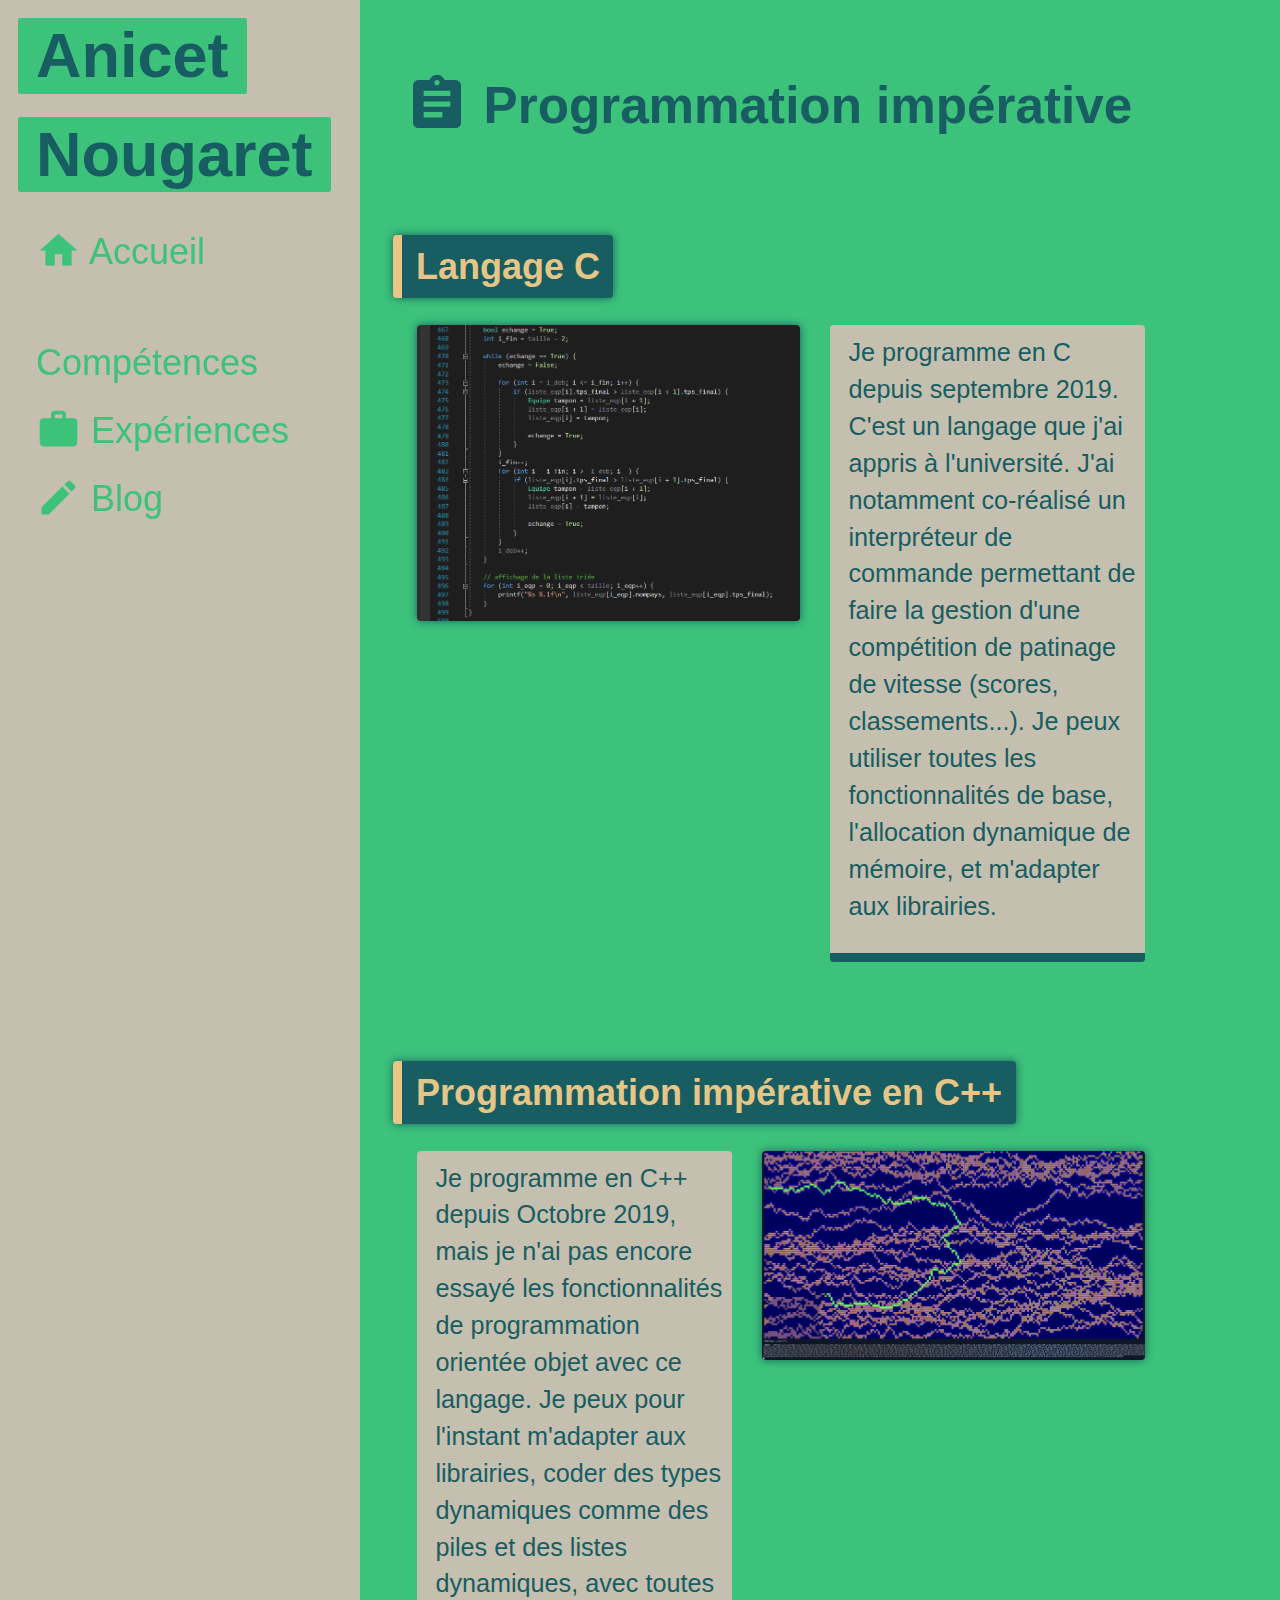
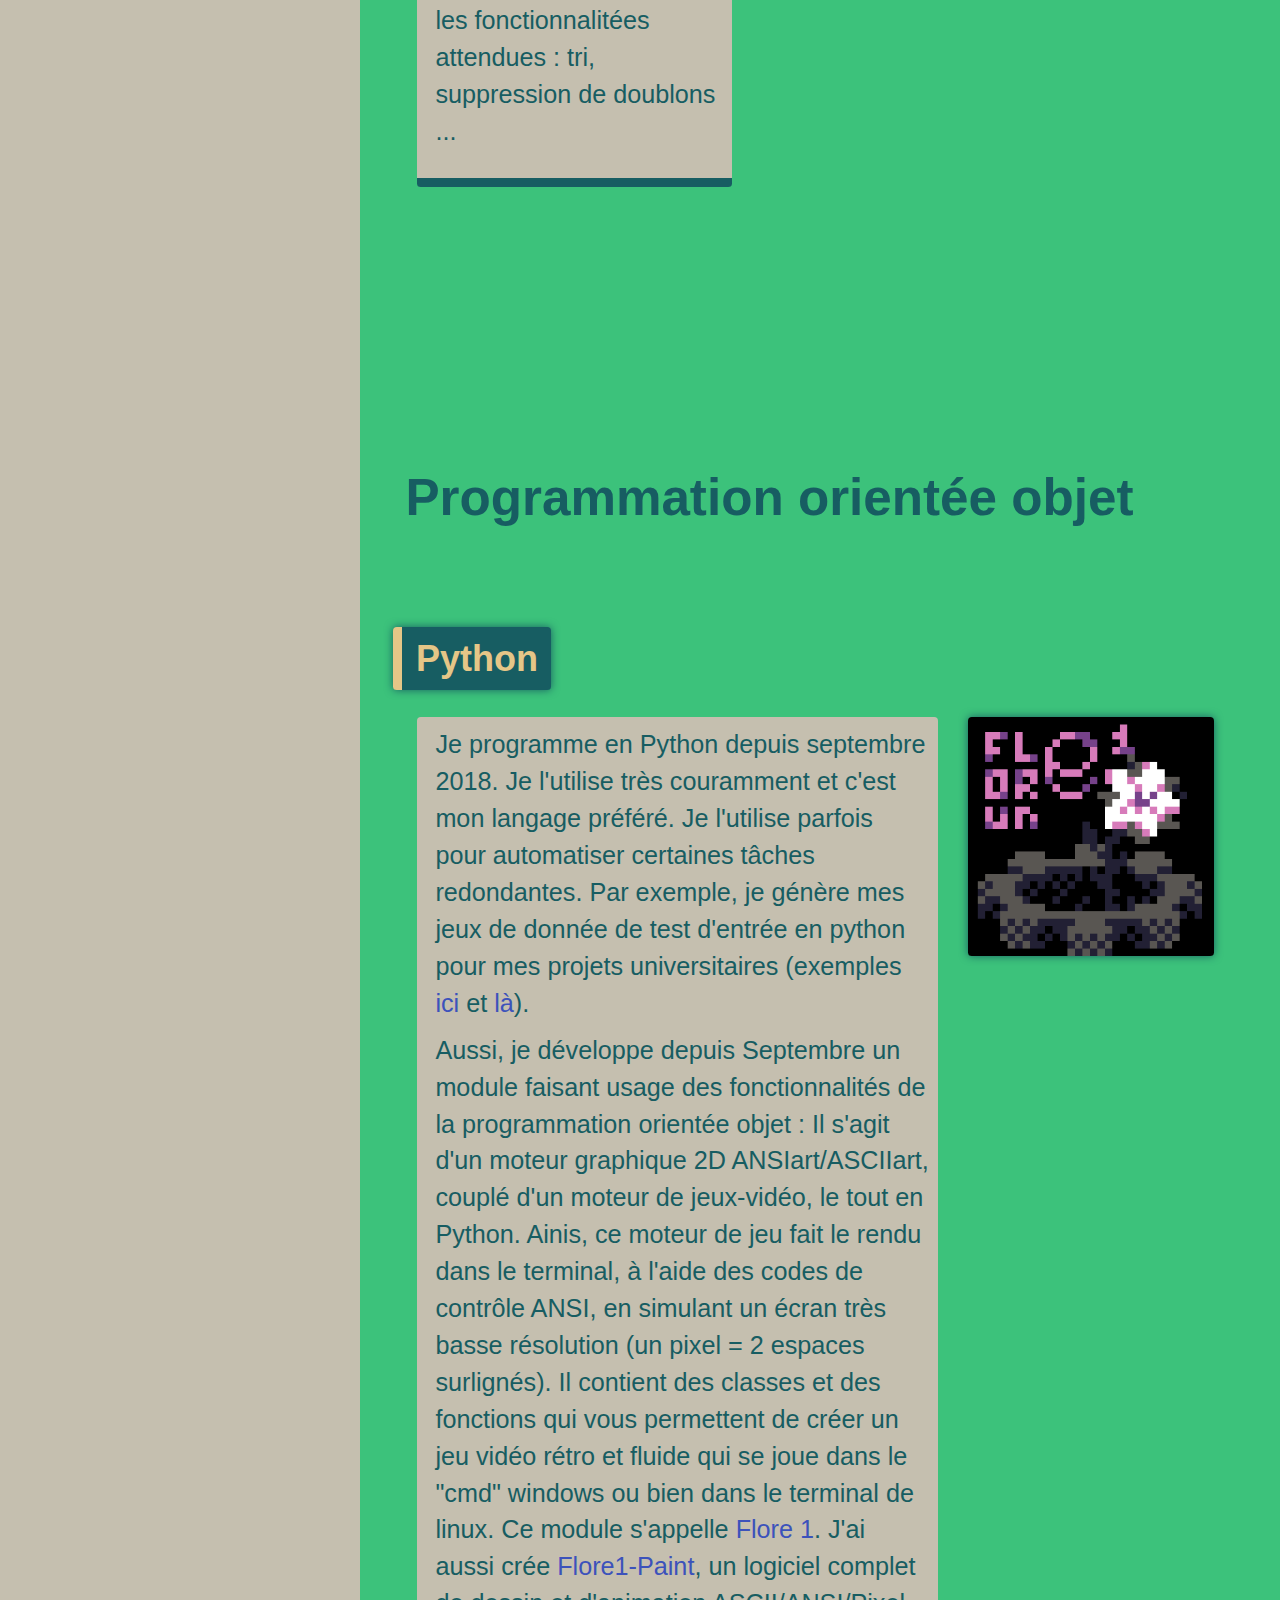
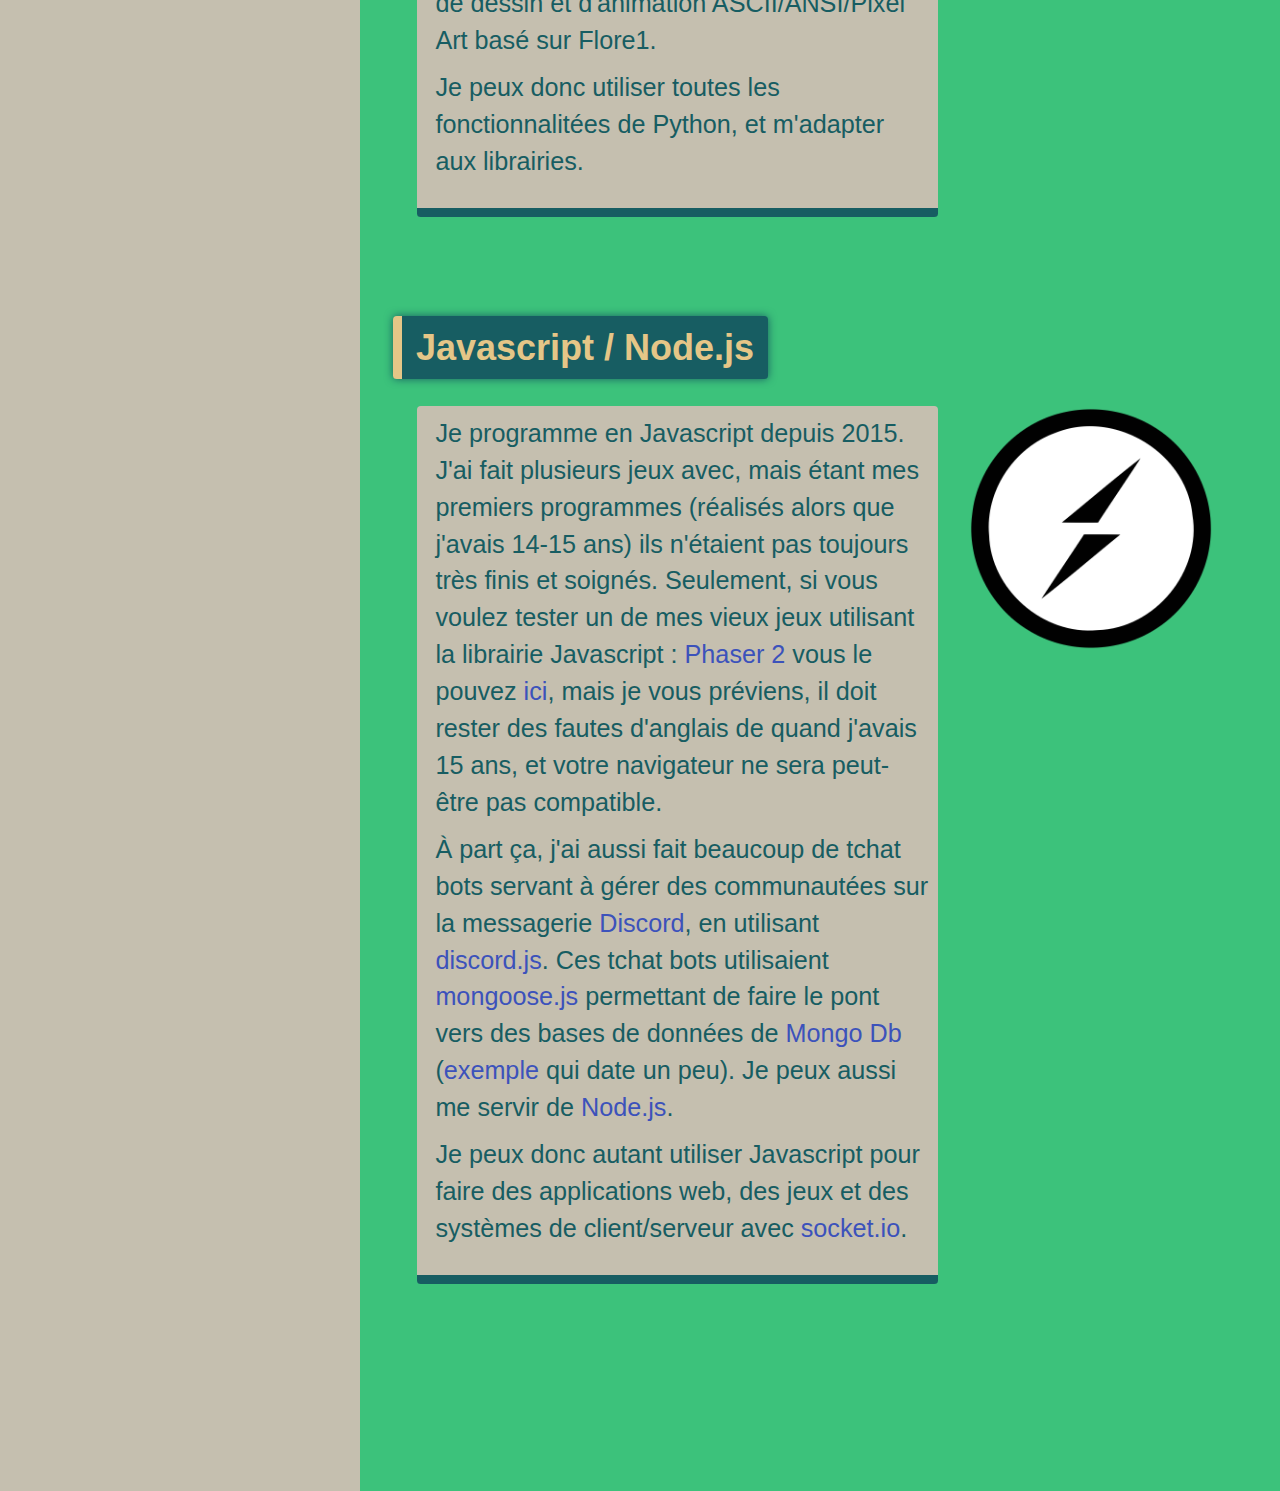
==== compétences.html @ 0786128c "better forms" ====
<!doctype html>
<html lang="fr">

  <head>

      <title>e-portfolio</title>
      <meta charset="utf-8">

      <!-- Bootstrap -->
      <meta http-equiv="X-UA-Compatible" content="IE=edge">
      <meta name="viewport" content="width=device-width, initial-scale=1">
      <link href="bootstrap/css/bootstrap.min.css" rel="stylesheet">

      <!-- Polices d'écriture et icônes -->
      <link href="https://fonts.googleapis.com/icon?family=Material+Icons" rel="stylesheet">
      <link href="https://fonts.googleapis.com/css?family=Inconsolata|Questrial|Roboto+Mono|Staatliches&display=swap" rel="stylesheet">
      <link href="https://fonts.googleapis.com/css?family=Source+Code+Pro&display=swap" rel="stylesheet">

      <!-- CSS commun global -->
      <link rel="stylesheet" href="css/global-rules-vars.css"/>
      <!-- CSS pour l'orientation paysage (ratio largeur/hauteur > 1) -->
      <link rel="stylesheet" href="css/css-orientation-paysage/main-paysage.css" media="only screen and (min-aspect-ratio: 5/4)"/>
      <!-- CSS pour l'orientation portrait (ratio largeur/hauteur < 1) -->
      <link rel="stylesheet" href="css/css-orientation-portrait/main-portrait.css" media="only screen and (max-aspect-ratio: 5/4)"/>

  </head>

  <body>
    <script src="bootstrap/js/jquery.js"></script>
    <script src="bootstrap/js/bootstrap.min.js"></script>
    <rightpane>
      <div class="container-fluid articles">
        <!-- Catégorie Articles -->
        <div class="article-category" id="impérative">
          <div class="row">
            <h1 class="article-category-title">
              <i class="material-icons">assignment</i>
              Programmation impérative
            </h1>
          </div>
          <!-- Article -->
          <h1 class="article-title">
            Langage C
          </h1>
          <div class="row article">
            <div class="col-xl-6 col-lg-7 col-md-12 col-sm-12 article-vignette">
              <img class="picture-shadow" src="assets/tri_en_c.png" desc="tri shaker"/>
              <div class="hover-desc">
                Algorithme de tri shaker en C pour un projet universitaire
              </div>
            </div>
            <div class="col-xl-5 col-lg-5 col-md-12 col-sm-12">
              <div class="article-content">
                <p>
                  Je programme en C depuis septembre 2019. C'est un langage que
                  j'ai appris à l'université. J'ai notamment co-réalisé un interpréteur de commande
                  permettant de faire la gestion d'une compétition de patinage de vitesse (scores, classements...).
                  Je peux utiliser toutes les fonctionnalités de base, l'allocation dynamique de mémoire,
                  et m'adapter aux librairies.
                </p>
              </div>
            </div>
          </div>
          <!-- Fin Article -->
          <!-- Article -->
          <h1 class="article-title">
            Programmation impérative en C++
          </h1>
          <div class="row article">
            <div class="col-xl-5 col-lg-5 col-md-12 col-sm-12">
              <div class="article-content">
                <p>
                  Je programme en C++ depuis Octobre 2019, mais je n'ai pas encore
                  essayé les fonctionnalités de programmation orientée objet avec ce langage.
                  Je peux pour l'instant m'adapter aux librairies, coder des types dynamiques
                  comme des piles et des listes dynamiques, avec toutes les fonctionnalitées attendues :
                  tri, suppression de doublons ...
                </p>
              </div>
            </div>
            <div class="col-xl-6 col-lg-7 col-md-12 col-sm-12 article-vignette">
              <img class="picture-shadow" src="assets/pathfinding.png" desc="recherche et destruction (non)"/>
              <div class="hover-desc">
                <p>
                  Visualisation dans le terminal linux de l'exécution de mon algorithme
                  de recherche de chemin (ou "pathfinding") codé en C++.
                </p>
                <p>
                  Visualisation assurée par un autre
                  programme en C++ faisant usage des codes de contrôle ANSI.
                </p>
                <p>
                  La sorte de "cavité" aux murs bleux foncés que l'algorithme explore
                  est, quant à elle, générée en Python par un autre de mes programmes.
                </p>
              </div>
            </div>
          </div>
          <!-- Fin Article -->
        </div>
        <!-- Fin Catégorie Articles -->
        <!-- Catégorie Articles -->
        <div class="article-category" id="impérative">
          <div class="row">
            <h1 class="article-category-title">
              <i class="material-icons">account_tree</i>
              Programmation orientée objet
            </h1>
          </div>
          <!-- Article -->
          <h1 class="article-title">
            Python
          </h1>
          <div class="row article">
            <div class="col-md-8 col-12">
              <div class="article-content">
                <p>
                  Je programme en Python depuis septembre 2018. Je l'utilise très
                  couramment et c'est mon langage préféré. Je l'utilise parfois
                  pour automatiser certaines tâches redondantes. Par exemple, je génère
                  mes jeux de donnée de test d'entrée en python pour mes projets universitaires (exemples
                  <a href="https://repl.it/@AnicetN/jdt-generator">ici</a> et <a href="https://repl.it/@AnicetN/aMAZEing-generator">là</a>).
                </p>
                <p>
                  Aussi, je développe depuis Septembre un module faisant usage
                  des fonctionnalités de la programmation orientée objet : Il s'agit
                  d'un moteur graphique 2D ANSIart/ASCIIart, couplé d'un moteur de jeux-vidéo, le tout en Python.
                  Ainis, ce moteur de jeu fait le rendu dans le terminal, à l'aide des codes de contrôle
                  ANSI, en simulant un écran très basse résolution (un pixel = 2 espaces surlignés).
                  Il contient des classes et des fonctions qui vous permettent
                  de créer un jeu vidéo rétro et fluide qui se joue dans le "cmd" windows
                  ou bien dans le terminal de linux. Ce module s'appelle <a href="https://github.com/AnicetNgrt/flore1">Flore 1</a>.
                  J'ai aussi crée <a href="https://github.com/AnicetNgrt/flore1-paint">Flore1-Paint</a>,
                  un logiciel complet de dessin et d'animation ASCII/ANSI/Pixel Art basé sur Flore1.
                </p>
                <p>
                  Je peux donc utiliser toutes les fonctionnalitées de Python, et m'adapter
                  aux librairies.
                </p>
              </div>
            </div>
            <div class="col-md-4 col-12 article-vignette">
              <img class="picture-shadow" src="assets/flore1.png" desc="logo flore1"/>
              <div class="hover-desc">
                Logo de <a href="https://github.com/AnicetNgrt/flore1">Flore 1</a>, mon moteur graphique 2D-ANSI en Python pour le terminal.
              </div>
            </div>
          </div>
          <!-- Fin Article -->
          <!-- Article -->
          <h1 class="article-title">
            Javascript / Node.js
          </h1>
          <div class="row article">
            <div class="col-md-8 col-12">
              <div class="article-content">
                <p>
                  Je programme en Javascript depuis 2015. J'ai fait plusieurs jeux avec,
                  mais étant mes premiers programmes (réalisés alors que j'avais 14-15 ans)
                  ils n'étaient pas toujours très finis et soignés. Seulement, si vous
                  voulez tester un de mes vieux jeux utilisant la librairie Javascript : <a href="https://phaser.io/">Phaser 2</a>
                  vous le pouvez <a href="https://an-devhouse.itch.io/sad-robots-">ici</a>, mais je vous préviens, il doit rester
                  des fautes d'anglais de quand j'avais 15 ans, et votre navigateur ne sera peut-être pas compatible.
                </p>
                <p>
                  À part ça, j'ai aussi fait beaucoup de tchat bots servant à gérer des communautées sur la messagerie
                  <a href="https://discordapp.com/"> Discord</a>, en utilisant <a href="https://discord.js.org/#/">discord.js</a>.
                  Ces tchat bots utilisaient <a href="https://mongoosejs.com/">mongoose.js</a> permettant
                  de faire le pont vers des bases de données de <a href="https://www.mongodb.com/fr"> Mongo Db</a>
                  (<a href="https://github.com/AnicetNgrt/bot-infinity-old">exemple</a> qui date un peu).
                  Je peux aussi me servir de <a href="https://nodejs.org/en/">Node.js</a>.
                </p>
                <p>
                  Je peux donc autant utiliser Javascript pour faire des applications
                  web, des jeux et des systèmes de client/serveur avec <a href="https://socket.io/">socket.io</a>.
                </p>
              </div>
            </div>
            <div class="col-md-4 col-12 article-vignette">
              <img class="" src="assets/node_socket_logo.png" desc="logo de socket.io"/>
              <div class="hover-desc">
                Logo de socket.io,
                <a href="https://socket.io/">source de l'image</a>.
              </div>
            </div>
          </div>
          <!-- Fin Article -->
        </div>
        <!-- Fin Catégorie Articles -->

      </div>
    </rightpane>

    <leftpane>
      <h1 id="Anicet">Anicet</h1>
      <h1 id="Nougaret">Nougaret</h1>
      <div class="menu-container">
        <h1>
          <i class="material-icons" class="menu-barres">
            menu
          </i>
          <span class="page-title">Compétences</span>
        </h1>
        <nav class="menu-nav">
          <ul>
            <!-- Bouton menu -->
            <li>
              <a class="menu-button">
                <h2><i class="material-icons">
                  home
                </i>
                Accueil</h2>
              </a>
              <ul class="sub">
                <li>
                  <a class="sub-button" href="index.html#anicet"><h3>Qui suis-je ?</h3></a>
                </li>
                <li>
                  <a class="sub-button" href="index.html#à-propos"><h3>À propos du site</h3></a>
                </li>
                <li>
                  <a class="sub-button" href="index.html#contact"><h3>Contact</h3></a>
                </li>
              </ul>
            </li>
            <!-- Fin Bouton menu -->
            <!-- Bouton menu -->
            <li>
              <a class="menu-button">
                <h2><i class="material-icons">
                  emoji_objects
                </i>
                Compétences</h2>
              </a>
              <ul class="sub">
                <li>
                  <a class="sub-button" href="compétences.html#imperative"><h3>Programmation impérative</h3></a>
                </li>
                <li>
                  <a class="sub-button" href="compétences.html#objet"><h3>Programmation orientée objet</h3></a>
                </li>
              </ul>
            </li>
            <!-- Fin Bouton menu -->
            <!-- Bouton menu -->
            <li>
              <a class="menu-button">
                <h2><i class="material-icons">
                  work
                </i>
                Expériences</h2>
              </a>
              <ul class="sub">
                <li>
                  <a class="sub-button" href="expériences.html#stages"><h3>Stages en entreprise</h3></a>
                </li>
                <li>
                  <a class="sub-button" href="expériences.html#études"><h3>Études et diplômes</h3></a>
                </li>
                <li>
                  <a class="sub-button" href="expériences.html#langues"><h3>Langues et voyages à l'étranger</h3></a>
                </li>
              </ul>
            </li>
            <!-- Fin Bouton menu -->
            <!-- Bouton menu -->
            <li>
              <a class="menu-button">
                <h2><i class="material-icons">
                  edit
                </i>
                Blog</h2>
              </a>
              <ul class="sub">
                <li>
                  <a class="sub-button" href="loisirs.html#art"><h3>Projets artistiques</h3></a>
                </li>
                <li>
                  <a class="sub-button" href="loisirs.html#go"><h3>Jeu de go</h3></a>
                </li>
                <li>
                  <a class="sub-button" href="loisirs.html#zugzwang"><h3>Zugzwang</h3></a>
                </li>
                <li>
                  <a class="sub-button" href="loisirs.html#lectures"><h3>Lectures</h3></a>
                </li>
              </ul>
            </li>
            <!-- Fin Bouton menu -->
          </ul>
        </nav>
      </div>
    </leftpane>
  </body>
</html>
---- css/global-rules-vars.css ----
* {
  margin: 0;
  padding: 0;
  font-size: 10px;

  /* Variables de couleurs pour changer de palette rapidement */
  /* Pas compatible avec IE9 */
  --1color: #322619;
  --2color: #175d62;
  --3color: #3cc27b;
  --4color: #e5c687;
  --0color: #c5bfaf;
  --5color: #ffffff;
}

* p {
  color: inherit;
  font-weight: inherit;
  border-radius: inherit;
  line-height: inherit;
  font-size: inherit;
}

a:link {
  display: inline;
  font-size: inherit;
  color: #3c52bb;
}

a:visited {
  font-size: inherit;
  color: #4c009b;
}

.material-icons {
  font-size: 125%;
  display: inline-flex;
  vertical-align: bottom;
}

body {
  width: 100%;
  font-size: 100%;
  overflow-x: hidden;
  background-color: var(--0color);
  font-family: 'Roboto', sans-serif;
}

h1, h2, h3, h4, h5, h6 {
  font-size: 2.3rem;
}

td {
  /* Bug de border des td sur Firefox notamment */
  background-clip: padding-box;
}
---- css/css-orientation-paysage/main-paysage.css ----
@import "leftpane-paysage.css";
@import "rightpane-paysage.css";
@import "articles-paysage.css";
@import "table-paysage.css";
@import "hover-desc-paysage.css";
@import "formulaire-paysage.css";

.paysage-hide {
  display: none;
}
---- css/css-orientation-portrait/main-portrait.css ----
@import "leftpane-portrait.css";
@import "rightpane-portrait.css";
@import "articles-portrait.css";
@import "table-portrait.css";
@import "hover-desc-portrait.css";
@import "formulaire-portrait.css";

.portrait-hide {
  display: none;
}
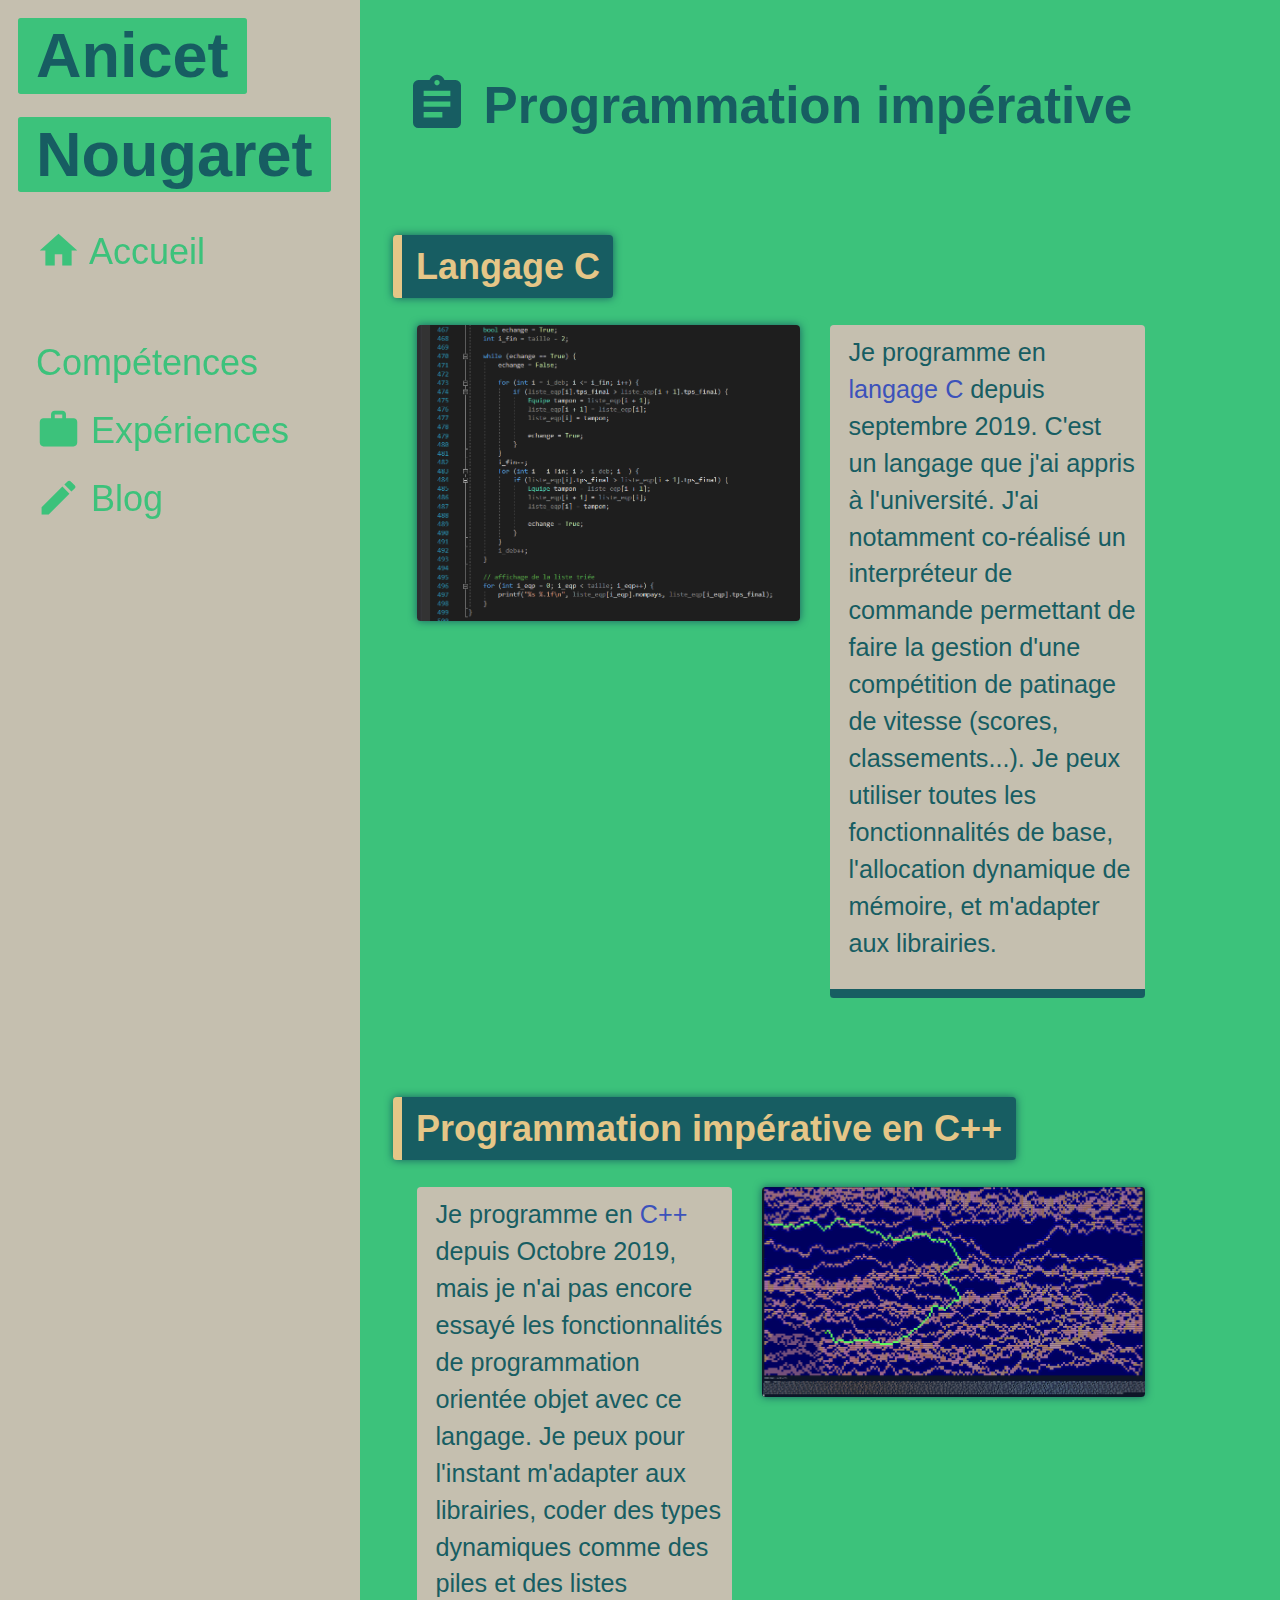
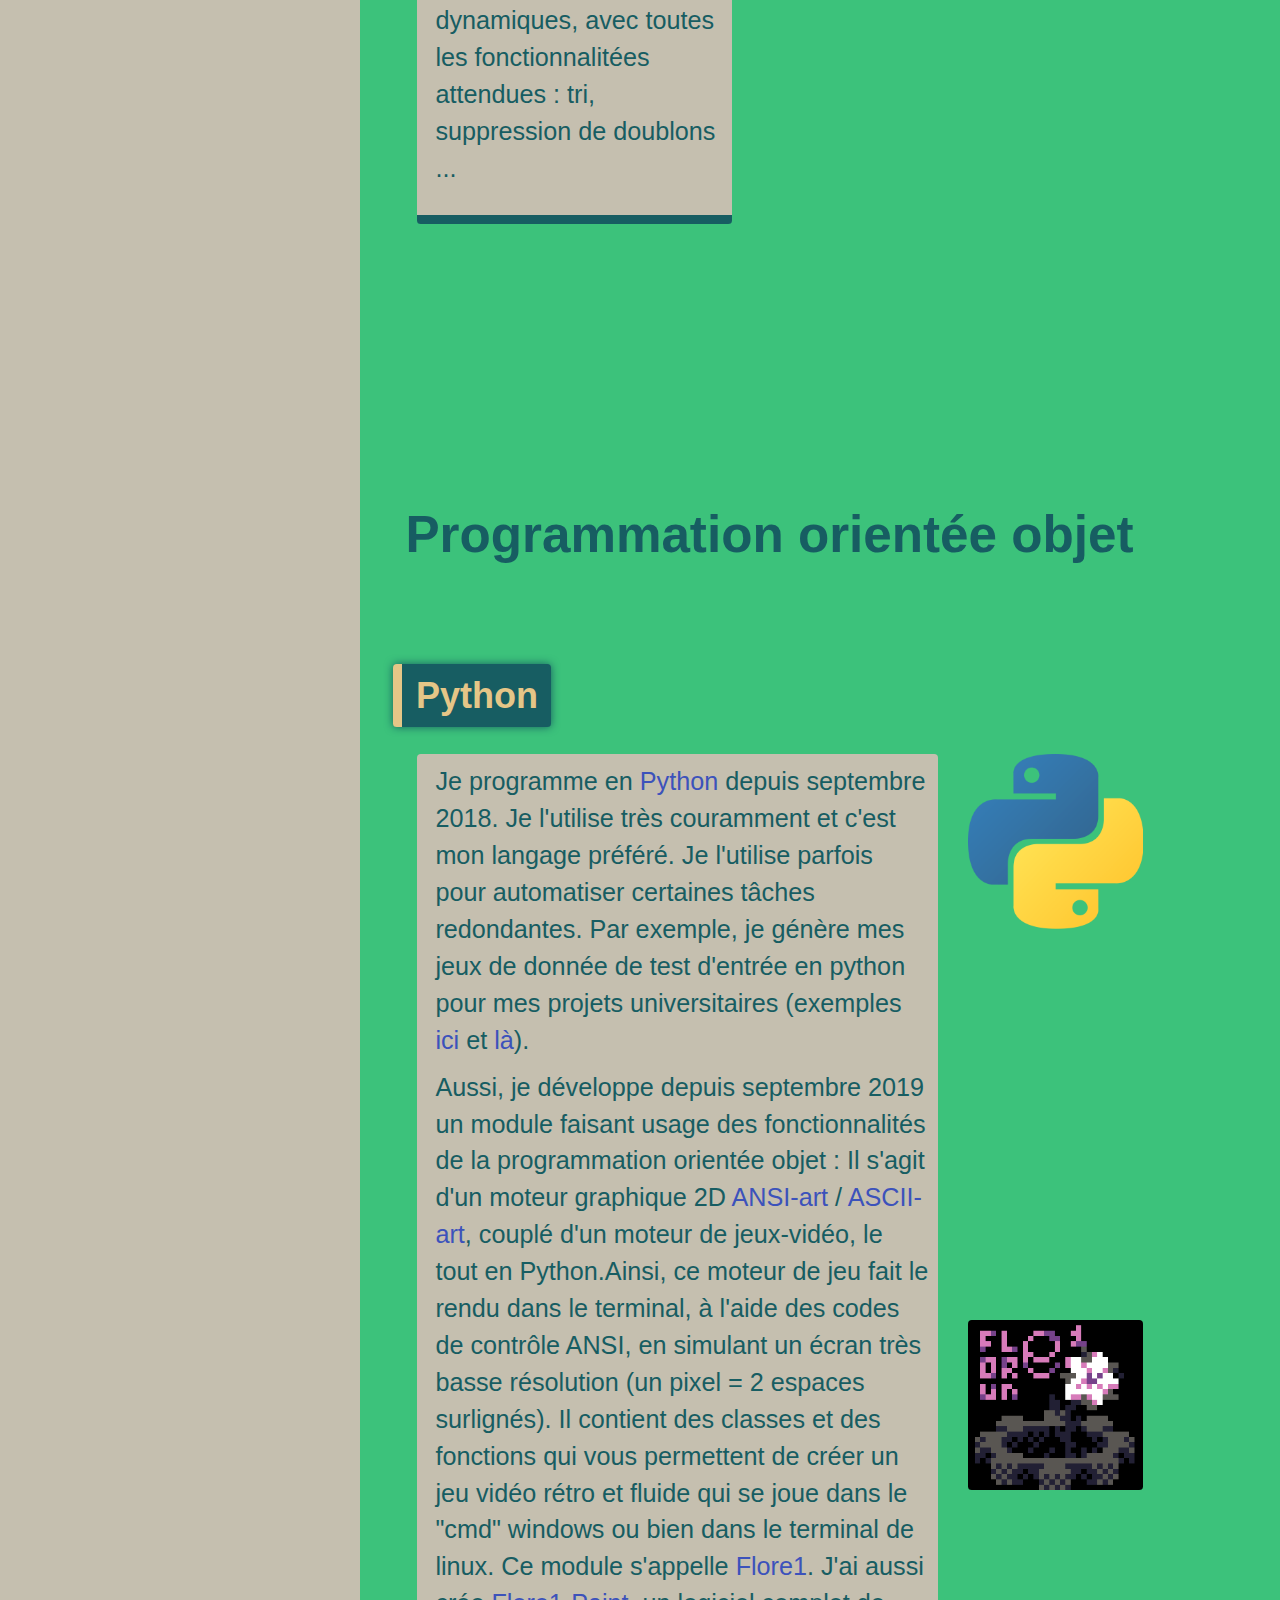
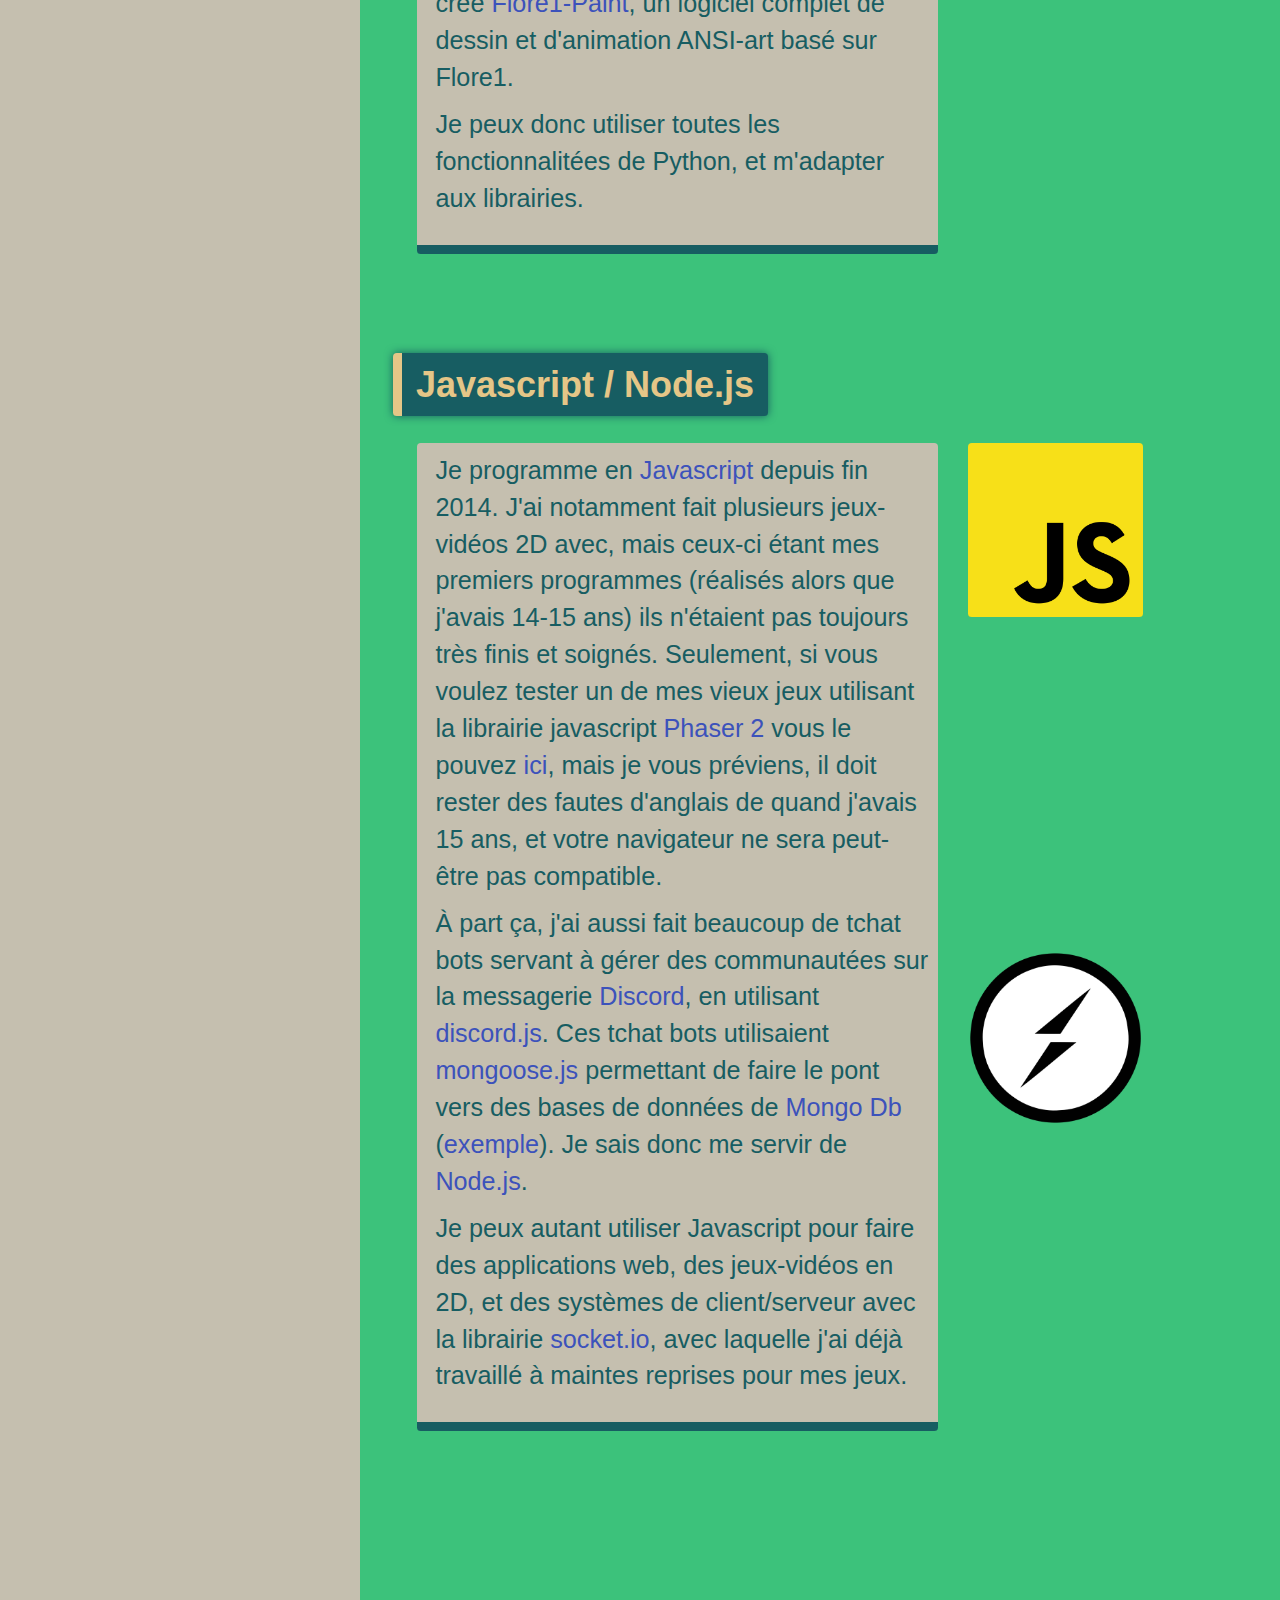
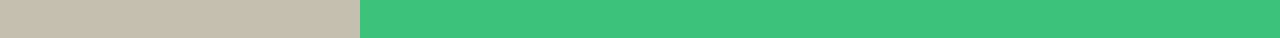
==== commit 01b76e37: "15/12 16:2415/12 16:2415/12 16:2415/12 16:2415/12 16:2415/12 16:2415/12 16:2415/12 16:2415/12 16:241" ====
--- a/compétences.html
+++ b/compétences.html
@@ -52,7 +52,7 @@
             <div class="col-xl-5 col-lg-5 col-md-12 col-sm-12">
               <div class="article-content">
                 <p>
-                  Je programme en C depuis septembre 2019. C'est un langage que
+                  Je programme en <a href="https://fr.wikipedia.org/wiki/C_(langage)">langage C</a> depuis septembre 2019. C'est un langage que
                   j'ai appris à l'université. J'ai notamment co-réalisé un interpréteur de commande
                   permettant de faire la gestion d'une compétition de patinage de vitesse (scores, classements...).
                   Je peux utiliser toutes les fonctionnalités de base, l'allocation dynamique de mémoire,
@@ -70,7 +70,7 @@
             <div class="col-xl-5 col-lg-5 col-md-12 col-sm-12">
               <div class="article-content">
                 <p>
-                  Je programme en C++ depuis Octobre 2019, mais je n'ai pas encore
+                  Je programme en <a href="https://fr.wikipedia.org/wiki/C%2B%2B">C++</a> depuis Octobre 2019, mais je n'ai pas encore
                   essayé les fonctionnalités de programmation orientée objet avec ce langage.
                   Je peux pour l'instant m'adapter aux librairies, coder des types dynamiques
                   comme des piles et des listes dynamiques, avec toutes les fonctionnalitées attendues :
@@ -100,7 +100,7 @@
         </div>
         <!-- Fin Catégorie Articles -->
         <!-- Catégorie Articles -->
-        <div class="article-category" id="impérative">
+        <div class="article-category" id="objet">
           <div class="row">
             <h1 class="article-category-title">
               <i class="material-icons">account_tree</i>
@@ -112,26 +112,28 @@
             Python
           </h1>
           <div class="row article">
-            <div class="col-md-8 col-12">
+            <div class="col-xl-8 col-12">
               <div class="article-content">
                 <p>
-                  Je programme en Python depuis septembre 2018. Je l'utilise très
+                  Je programme en <a href="https://fr.wikipedia.org/wiki/Python_(langage)">Python</a> depuis septembre 2018. Je l'utilise très
                   couramment et c'est mon langage préféré. Je l'utilise parfois
                   pour automatiser certaines tâches redondantes. Par exemple, je génère
                   mes jeux de donnée de test d'entrée en python pour mes projets universitaires (exemples
                   <a href="https://repl.it/@AnicetN/jdt-generator">ici</a> et <a href="https://repl.it/@AnicetN/aMAZEing-generator">là</a>).
                 </p>
                 <p>
-                  Aussi, je développe depuis Septembre un module faisant usage
+                  Aussi, je développe depuis septembre 2019 un module faisant usage
                   des fonctionnalités de la programmation orientée objet : Il s'agit
-                  d'un moteur graphique 2D ANSIart/ASCIIart, couplé d'un moteur de jeux-vidéo, le tout en Python.
-                  Ainis, ce moteur de jeu fait le rendu dans le terminal, à l'aide des codes de contrôle
+                  d'un moteur graphique 2D <a href="https://fr.wikipedia.org/wiki/Art_ANSI">ANSI-art</a>
+                  / <a href="https://fr.wikipedia.org/wiki/Art_ASCII">ASCII-art</a>, couplé d'un moteur de jeux-vidéo,
+                  le tout en Python.Ainsi, ce moteur de jeu fait le rendu dans le terminal, à l'aide des codes de contrôle
                   ANSI, en simulant un écran très basse résolution (un pixel = 2 espaces surlignés).
                   Il contient des classes et des fonctions qui vous permettent
                   de créer un jeu vidéo rétro et fluide qui se joue dans le "cmd" windows
-                  ou bien dans le terminal de linux. Ce module s'appelle <a href="https://github.com/AnicetNgrt/flore1">Flore 1</a>.
+                  ou bien dans le terminal de linux. Ce module s'appelle <a href="https://github.com/AnicetNgrt/flore1">Flore1</a>.
                   J'ai aussi crée <a href="https://github.com/AnicetNgrt/flore1-paint">Flore1-Paint</a>,
-                  un logiciel complet de dessin et d'animation ASCII/ANSI/Pixel Art basé sur Flore1.
+                  un logiciel complet de dessin et d'animation ANSI-art
+                  basé sur Flore1.
                 </p>
                 <p>
                   Je peux donc utiliser toutes les fonctionnalitées de Python, et m'adapter
@@ -139,10 +141,18 @@
                 </p>
               </div>
             </div>
-            <div class="col-md-4 col-12 article-vignette">
-              <img class="picture-shadow" src="assets/flore1.png" desc="logo flore1"/>
-              <div class="hover-desc">
-                Logo de <a href="https://github.com/AnicetNgrt/flore1">Flore 1</a>, mon moteur graphique 2D-ANSI en Python pour le terminal.
+            <div class="row col-xl-4 col-12">
+              <div class="col-xl-10 col-6 article-vignette">
+                <img class="" src="assets/python_logo.png" desc="logo python"/>
+                <div class="hover-desc outside-bottom">
+                  Logo de Python, <a href="https://fr.wikipedia.org/wiki/Fichier:Python-logo-notext.svg">source de l'image</a>
+                </div>
+              </div>
+              <div class="col-xl-10 col-6 article-vignette">
+                <img class="" src="assets/flore1.png" desc="logo flore1"/>
+                <div class="hover-desc outside-bottom">
+                  Logo de <a href="https://github.com/AnicetNgrt/flore1">Flore1</a>, mon moteur graphique 2D-ANSI en Python pour le terminal.
+                </div>
               </div>
             </div>
           </div>
@@ -152,13 +162,14 @@
             Javascript / Node.js
           </h1>
           <div class="row article">
-            <div class="col-md-8 col-12">
+            <div class="col-xl-8 col-12">
               <div class="article-content">
                 <p>
-                  Je programme en Javascript depuis 2015. J'ai fait plusieurs jeux avec,
-                  mais étant mes premiers programmes (réalisés alors que j'avais 14-15 ans)
+                  Je programme en <a href="https://developer.mozilla.org/fr/docs/Web/JavaScript">Javascript</a> depuis fin 2014.
+                  J'ai notamment fait plusieurs jeux-vidéos 2D avec,
+                  mais ceux-ci étant mes premiers programmes (réalisés alors que j'avais 14-15 ans)
                   ils n'étaient pas toujours très finis et soignés. Seulement, si vous
-                  voulez tester un de mes vieux jeux utilisant la librairie Javascript : <a href="https://phaser.io/">Phaser 2</a>
+                  voulez tester un de mes vieux jeux utilisant la librairie javascript <a href="https://phaser.io/">Phaser 2</a>
                   vous le pouvez <a href="https://an-devhouse.itch.io/sad-robots-">ici</a>, mais je vous préviens, il doit rester
                   des fautes d'anglais de quand j'avais 15 ans, et votre navigateur ne sera peut-être pas compatible.
                 </p>
@@ -167,20 +178,30 @@
                   <a href="https://discordapp.com/"> Discord</a>, en utilisant <a href="https://discord.js.org/#/">discord.js</a>.
                   Ces tchat bots utilisaient <a href="https://mongoosejs.com/">mongoose.js</a> permettant
                   de faire le pont vers des bases de données de <a href="https://www.mongodb.com/fr"> Mongo Db</a>
-                  (<a href="https://github.com/AnicetNgrt/bot-infinity-old">exemple</a> qui date un peu).
-                  Je peux aussi me servir de <a href="https://nodejs.org/en/">Node.js</a>.
-                </p>
-                <p>
-                  Je peux donc autant utiliser Javascript pour faire des applications
-                  web, des jeux et des systèmes de client/serveur avec <a href="https://socket.io/">socket.io</a>.
-                </p>
-              </div>
-            </div>
-            <div class="col-md-4 col-12 article-vignette">
-              <img class="" src="assets/node_socket_logo.png" desc="logo de socket.io"/>
-              <div class="hover-desc">
-                Logo de socket.io,
-                <a href="https://socket.io/">source de l'image</a>.
+                  (<a href="https://github.com/AnicetNgrt/bot-infinity-old">exemple</a>).
+                  Je sais donc me servir de <a href="https://nodejs.org/en/">Node.js</a>.
+                </p>
+                <p>
+                  Je peux autant utiliser Javascript pour faire des applications
+                  web, des jeux-vidéos en 2D, et des systèmes de client/serveur avec la librairie <a href="https://socket.io/">socket.io</a>,
+                  avec laquelle j'ai déjà travaillé à maintes reprises pour mes jeux.
+                </p>
+              </div>
+            </div>
+            <div class="row col-xl-4 col-12">
+              <div class="col-xl-10 col-6 article-vignette">
+                <img class="" src="assets/logo_js.png" desc="logo de javascript"/>
+                <div class="hover-desc outside-bottom">
+                  Logo de javascript,
+                  <a href="https://fr.wikipedia.org/wiki/JavaScript">source de l'image</a>.
+                </div>
+              </div>
+              <div class="col-xl-10 col-6 article-vignette">
+                <img class="" src="assets/node_socket_logo.png" desc="logo de socket.io"/>
+                <div class="hover-desc outside-bottom">
+                  Logo de socket.io,
+                  <a href="https://socket.io/">source de l'image</a>.
+                </div>
               </div>
             </div>
           </div>
@@ -194,7 +215,7 @@
     <leftpane>
       <h1 id="Anicet">Anicet</h1>
       <h1 id="Nougaret">Nougaret</h1>
-      <div class="menu-container">
+      <div class="menu-container" onclick="">
         <h1>
           <i class="material-icons" class="menu-barres">
             menu
@@ -205,7 +226,7 @@
           <ul>
             <!-- Bouton menu -->
             <li>
-              <a class="menu-button">
+              <a class="menu-button" onclick="">
                 <h2><i class="material-icons">
                   home
                 </i>
@@ -226,7 +247,7 @@
             <!-- Fin Bouton menu -->
             <!-- Bouton menu -->
             <li>
-              <a class="menu-button">
+              <a class="menu-button" onclick="">
                 <h2><i class="material-icons">
                   emoji_objects
                 </i>
@@ -244,7 +265,7 @@
             <!-- Fin Bouton menu -->
             <!-- Bouton menu -->
             <li>
-              <a class="menu-button">
+              <a class="menu-button" onclick="">
                 <h2><i class="material-icons">
                   work
                 </i>
@@ -265,7 +286,7 @@
             <!-- Fin Bouton menu -->
             <!-- Bouton menu -->
             <li>
-              <a class="menu-button">
+              <a class="menu-button" onclick="">
                 <h2><i class="material-icons">
                   edit
                 </i>
@@ -280,9 +301,6 @@
                 </li>
                 <li>
                   <a class="sub-button" href="loisirs.html#zugzwang"><h3>Zugzwang</h3></a>
-                </li>
-                <li>
-                  <a class="sub-button" href="loisirs.html#lectures"><h3>Lectures</h3></a>
                 </li>
               </ul>
             </li>
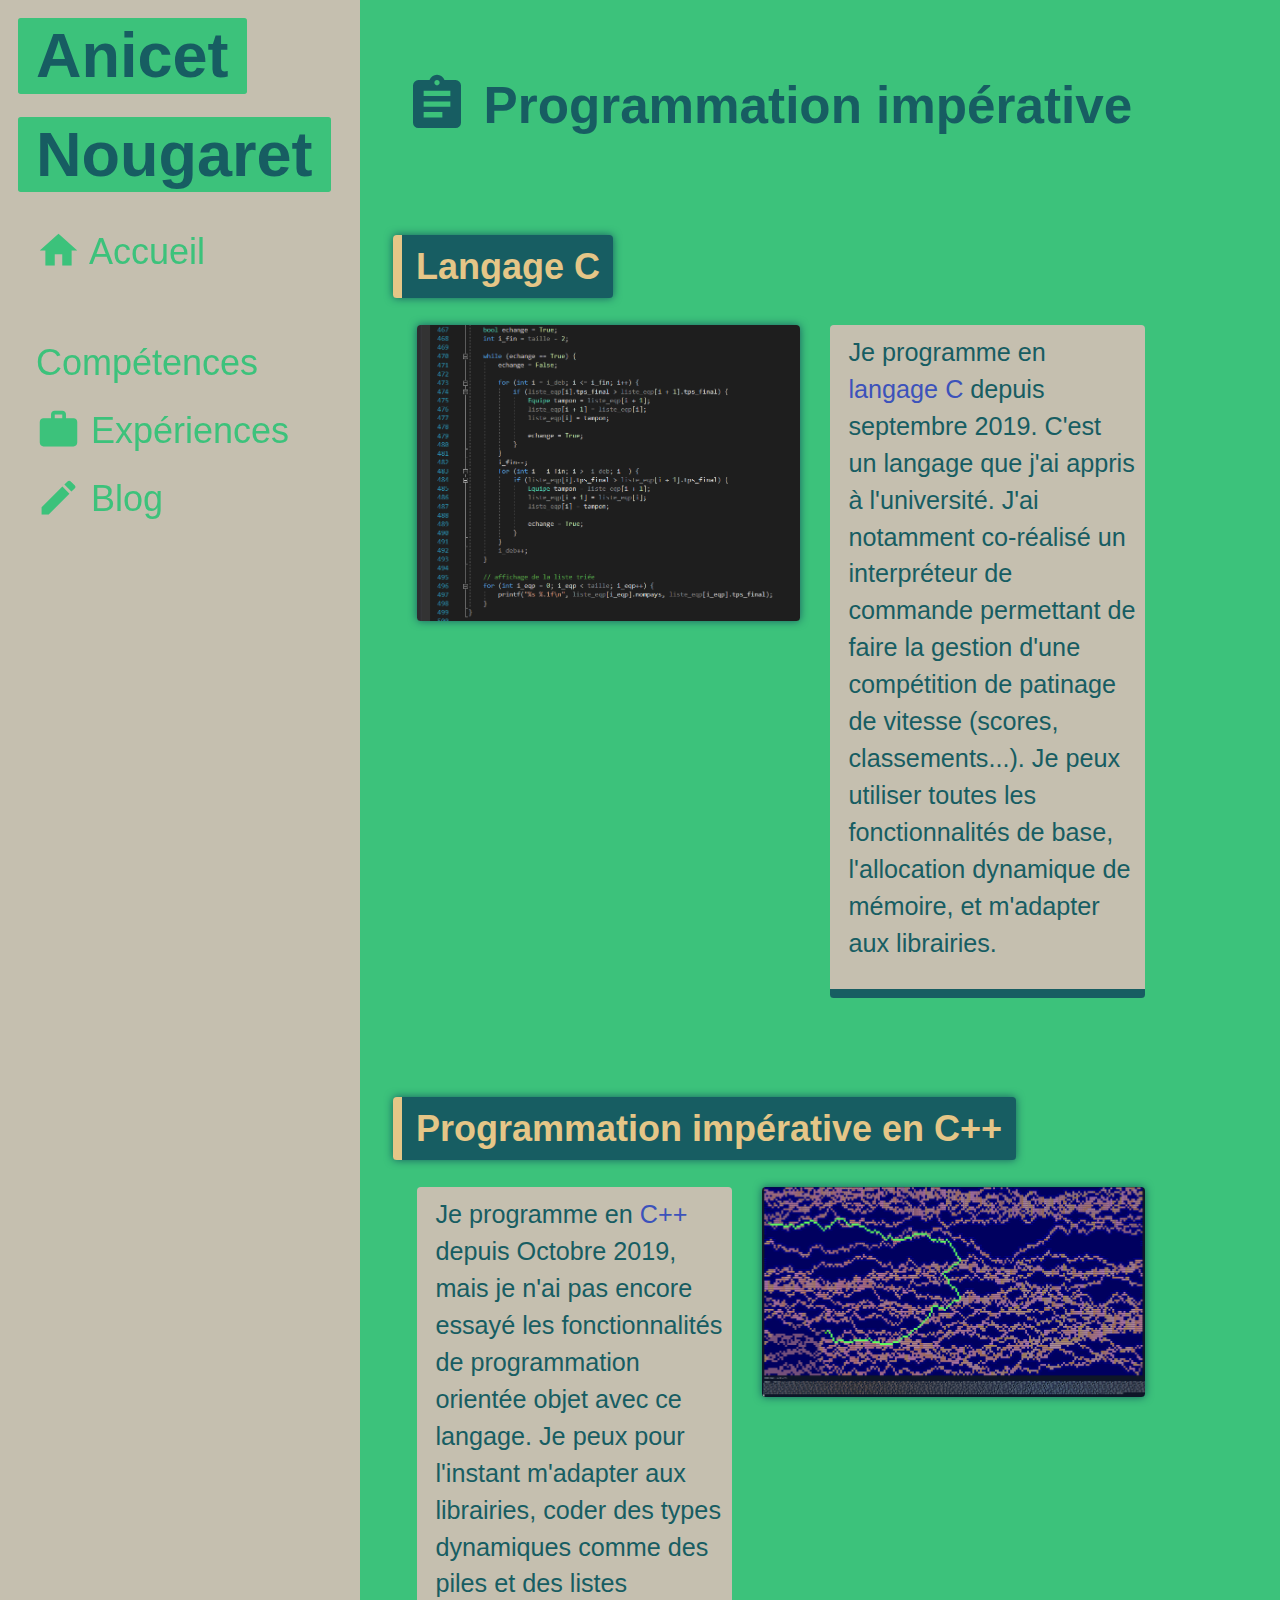
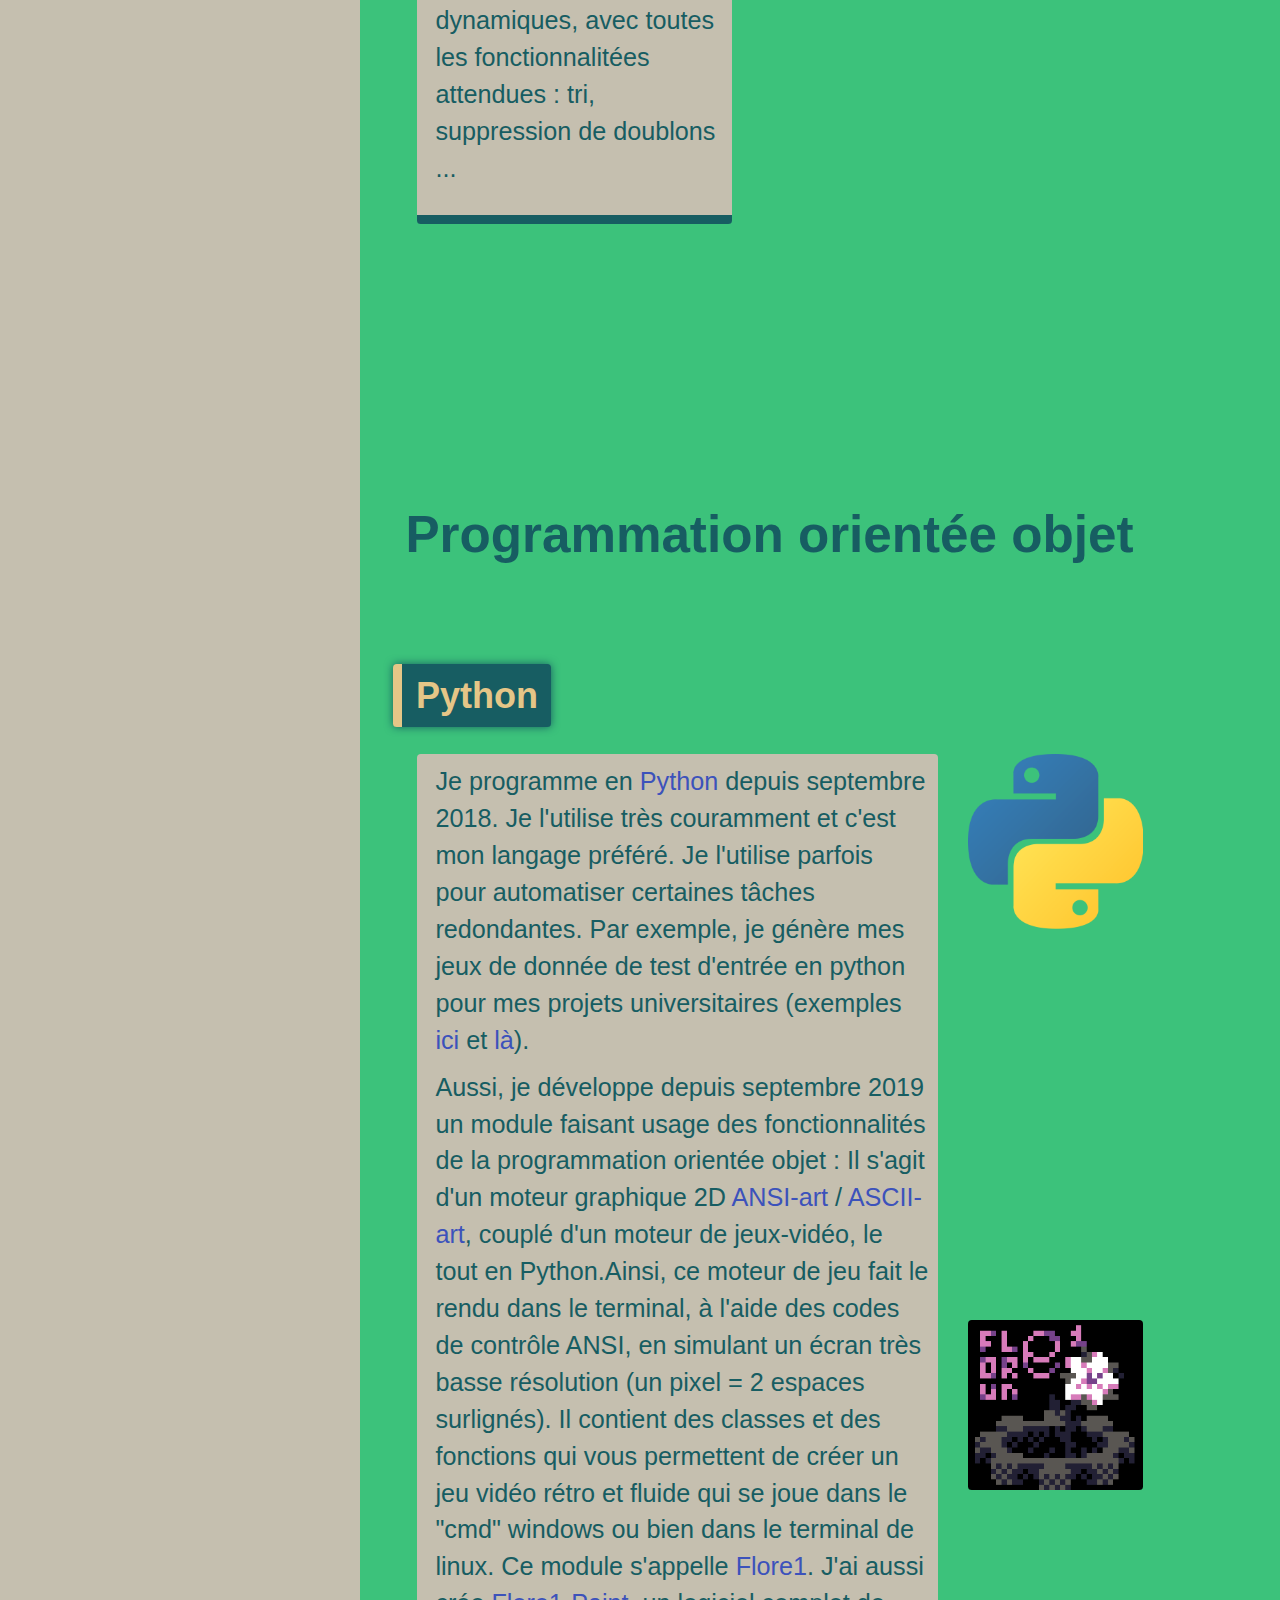
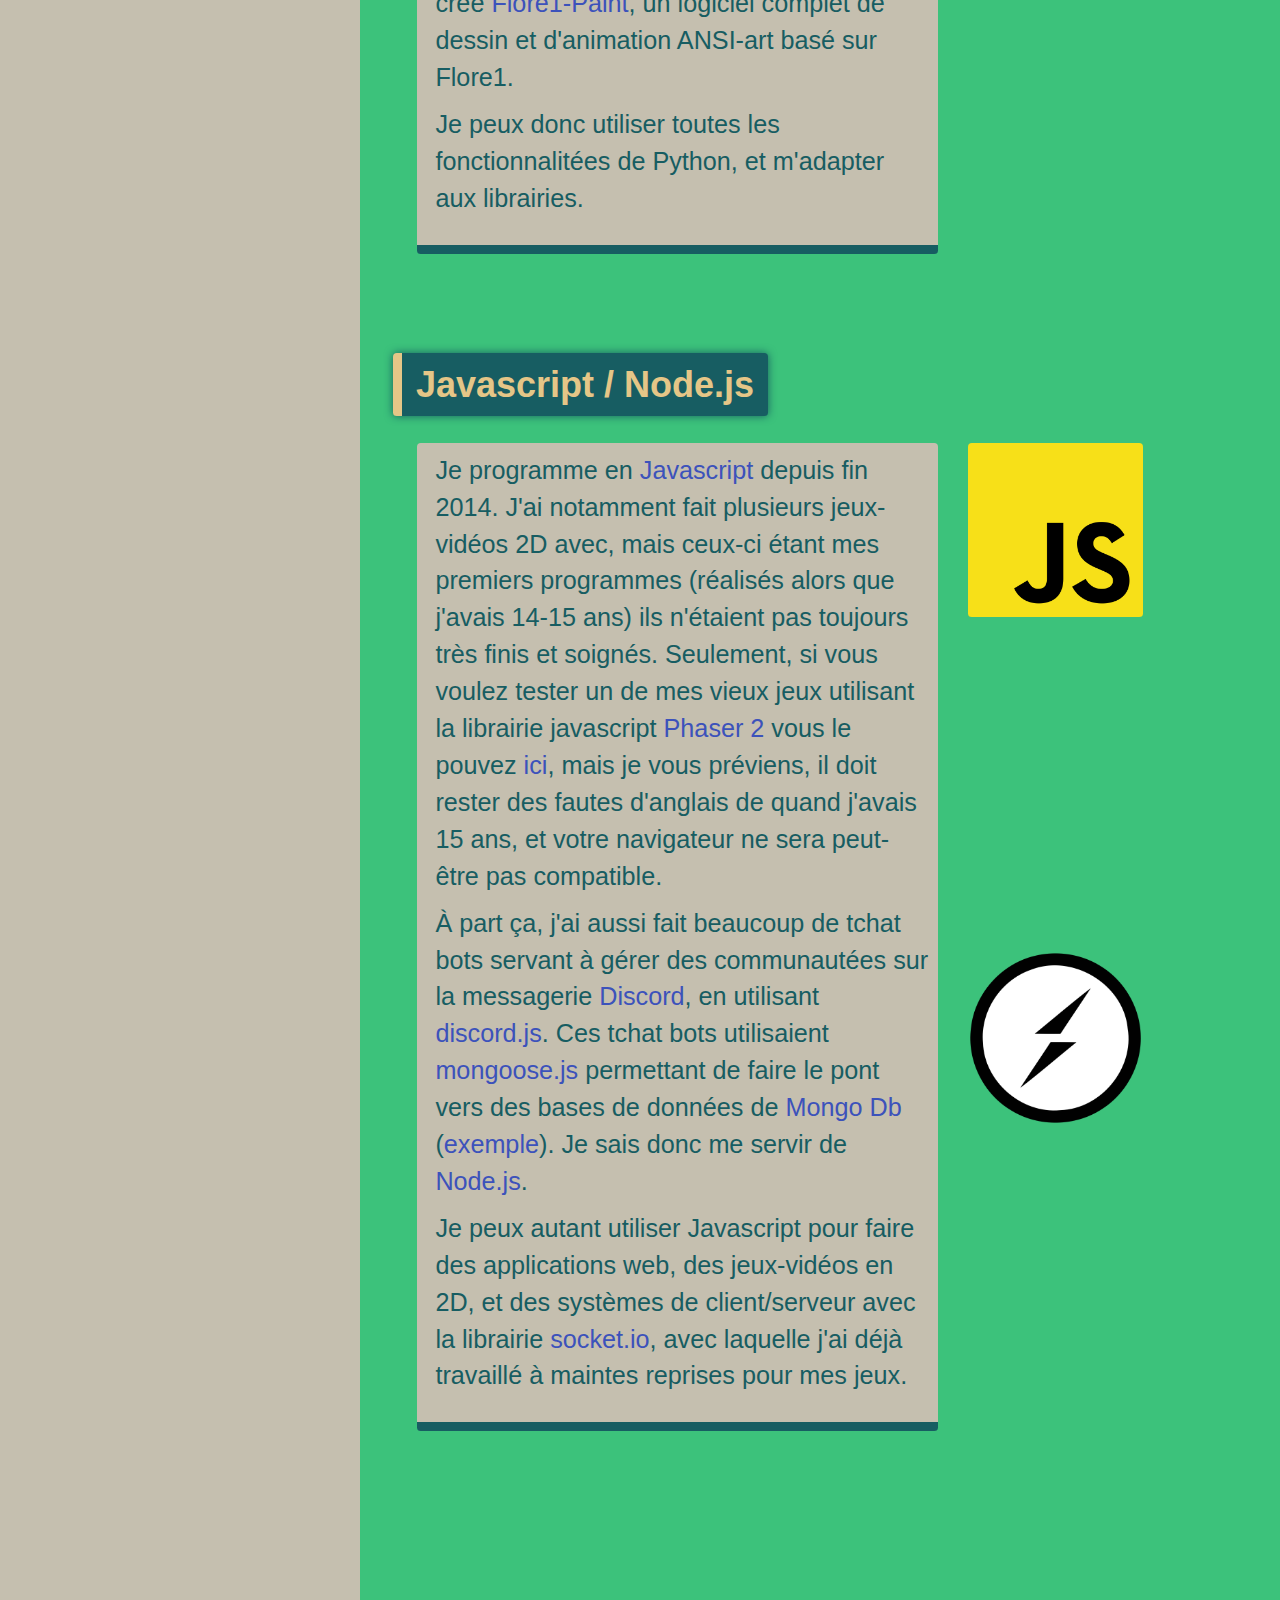
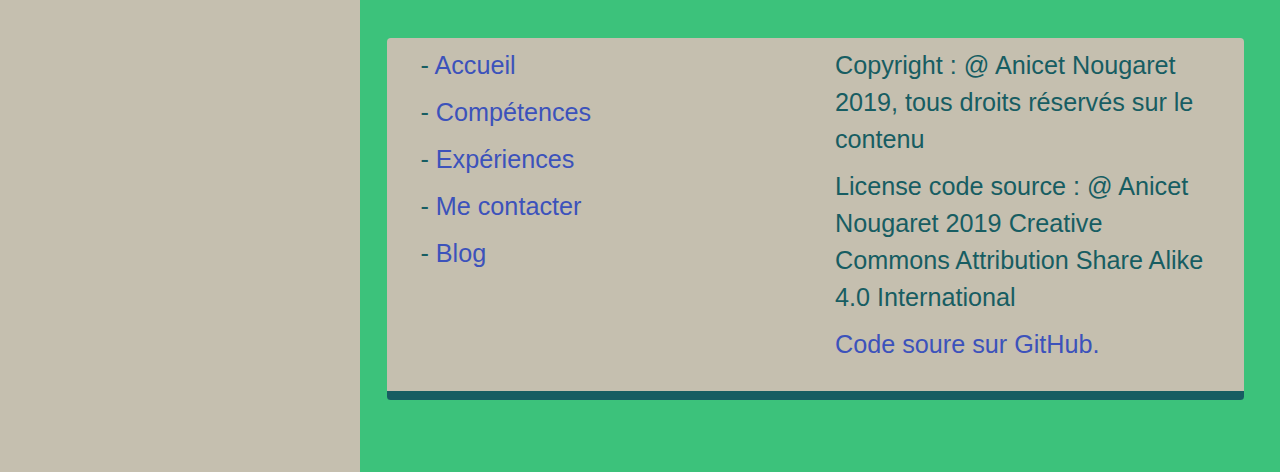
==== commit 20620ba9: "better menu mobile" ====
--- a/compétences.html
+++ b/compétences.html
@@ -80,7 +80,7 @@
             </div>
             <div class="col-xl-6 col-lg-7 col-md-12 col-sm-12 article-vignette">
               <img class="picture-shadow" src="assets/pathfinding.png" desc="recherche et destruction (non)"/>
-              <div class="hover-desc">
+              <div class="hover-desc indirect">
                 <p>
                   Visualisation dans le terminal linux de l'exécution de mon algorithme
                   de recherche de chemin (ou "pathfinding") codé en C++.
@@ -208,7 +208,40 @@
           <!-- Fin Article -->
         </div>
         <!-- Fin Catégorie Articles -->
-
+        <!-- Article -->
+        <div class="article">
+          <div class="row article-content">
+            <div class="col-6 pass-down">
+              <p>
+                - <a href="index.html">Accueil</a>
+              </p>
+              <p>
+                - <a href="compétences.html">Compétences</a>
+              </p>
+              <p>
+                - <a href="expériences.html">Expériences</a>
+              </p>
+              <p>
+                - <a href="index.html#contact">Me contacter</a>
+              </p>
+              <p>
+                - <a href="loisirs.html">Blog</a>
+              </p>
+            </div>
+            <div class="col-6 pass-down">
+              <p>
+                Copyright : @ Anicet Nougaret 2019, tous droits réservés sur le contenu
+              </p>
+              <p>
+                License code source : @ Anicet Nougaret 2019 Creative Commons Attribution Share Alike 4.0 International
+              </p>
+              <p>
+                <a href="https://github.com/AnicetNgrt/e-portfolio">Code soure sur GitHub.</a>
+              </p>
+            </div>
+          </div>
+        </div>
+        <!-- Fin Article -->
       </div>
     </rightpane>
 
--- a/css/global-rules-vars.css
+++ b/css/global-rules-vars.css
@@ -13,9 +13,25 @@
   --5color: #ffffff;
 }
 
+.pass-down {
+  color: inherit;
+  font-weight: inherit;
+  border-radius: inherit;
+  line-height: inherit;
+  font-size: inherit;
+}
+
 * p {
   color: inherit;
   font-weight: inherit;
+  border-radius: inherit;
+  line-height: inherit;
+  font-size: inherit;
+}
+
+* b {
+  color: inherit;
+  font-weight: bold;
   border-radius: inherit;
   line-height: inherit;
   font-size: inherit;
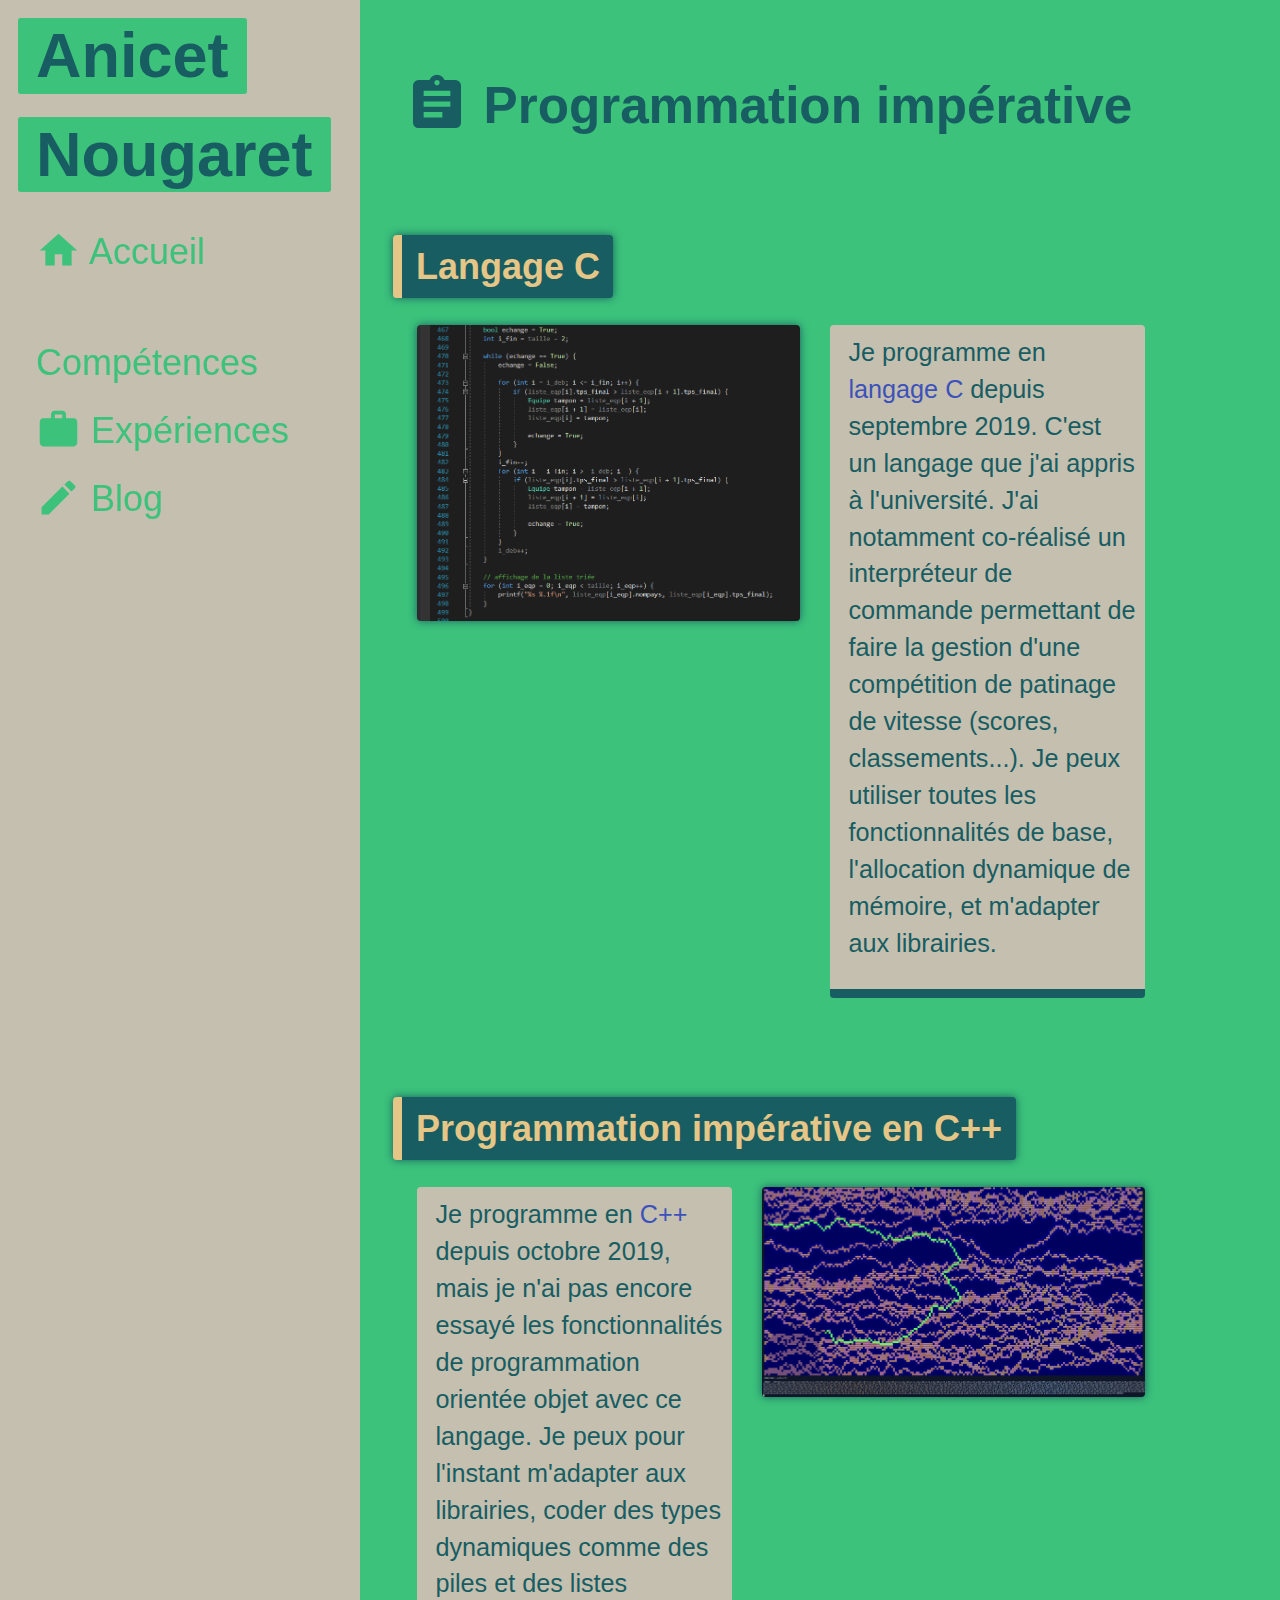
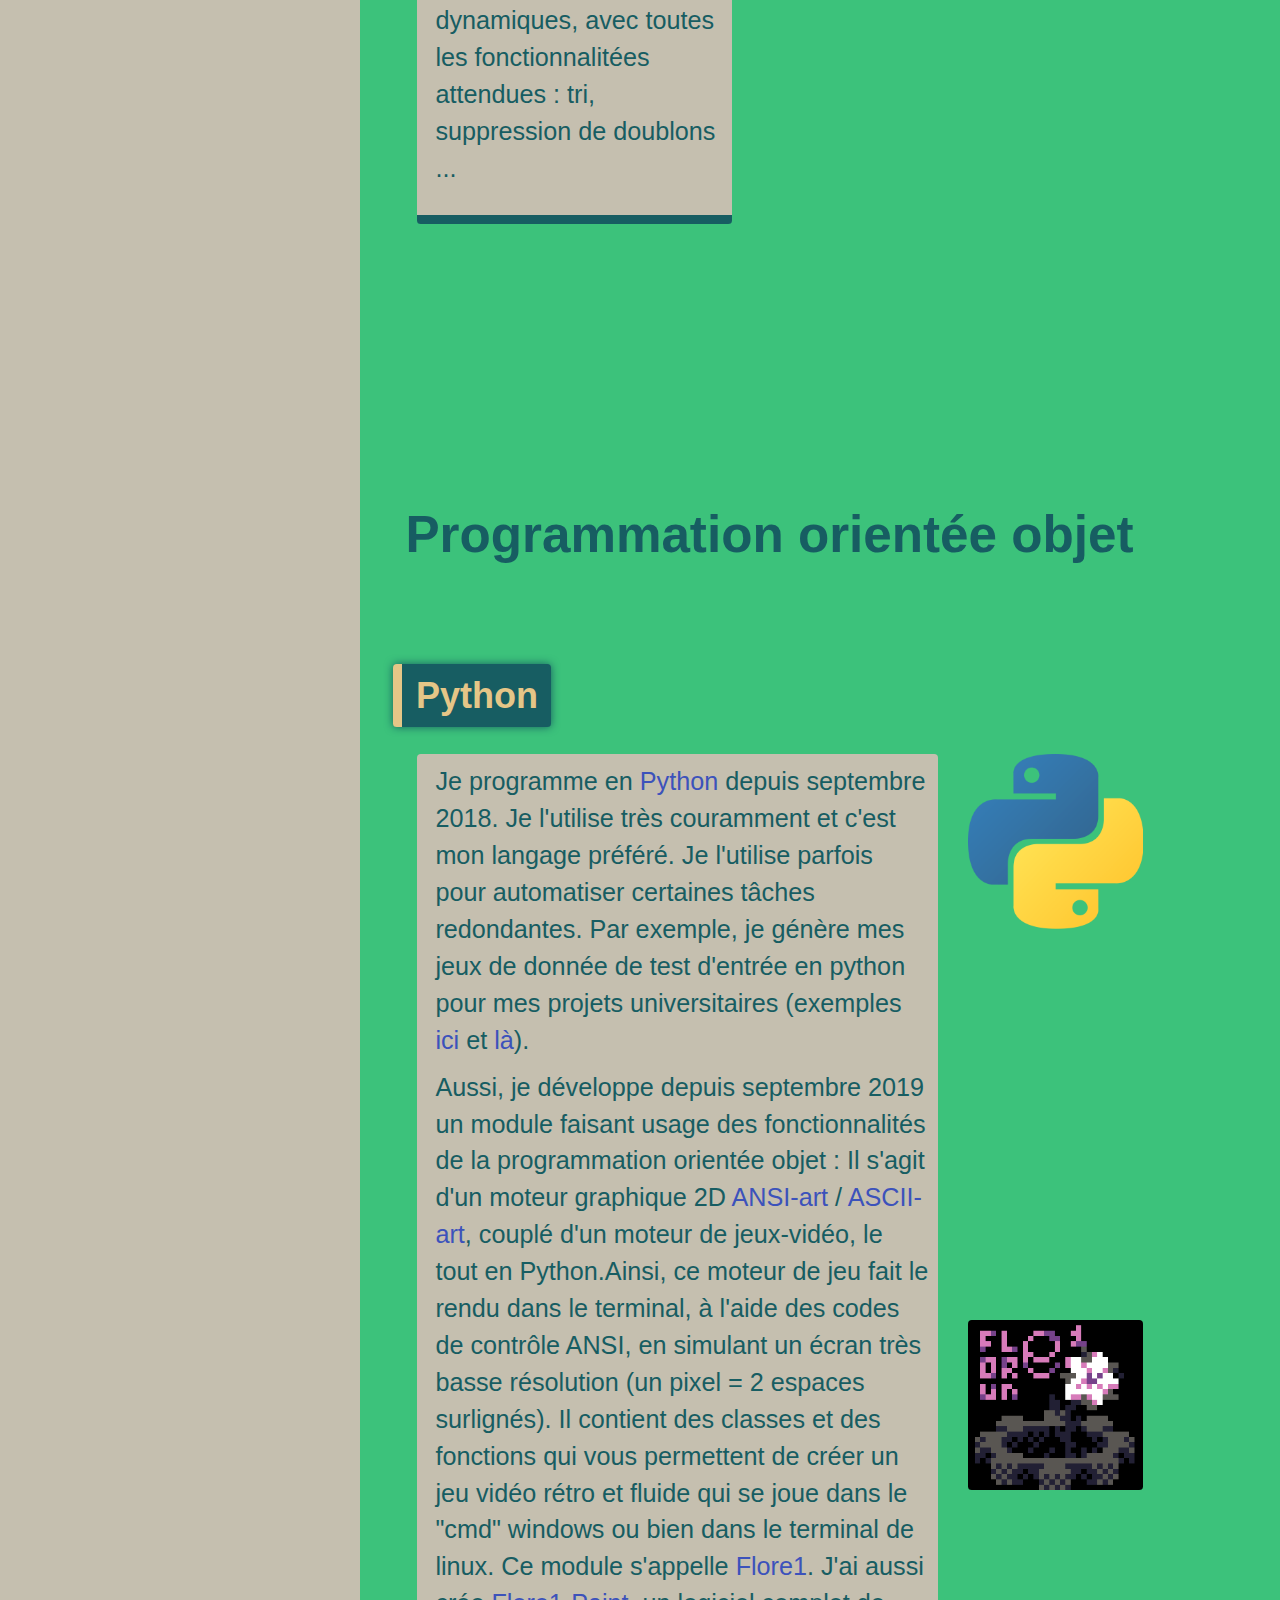
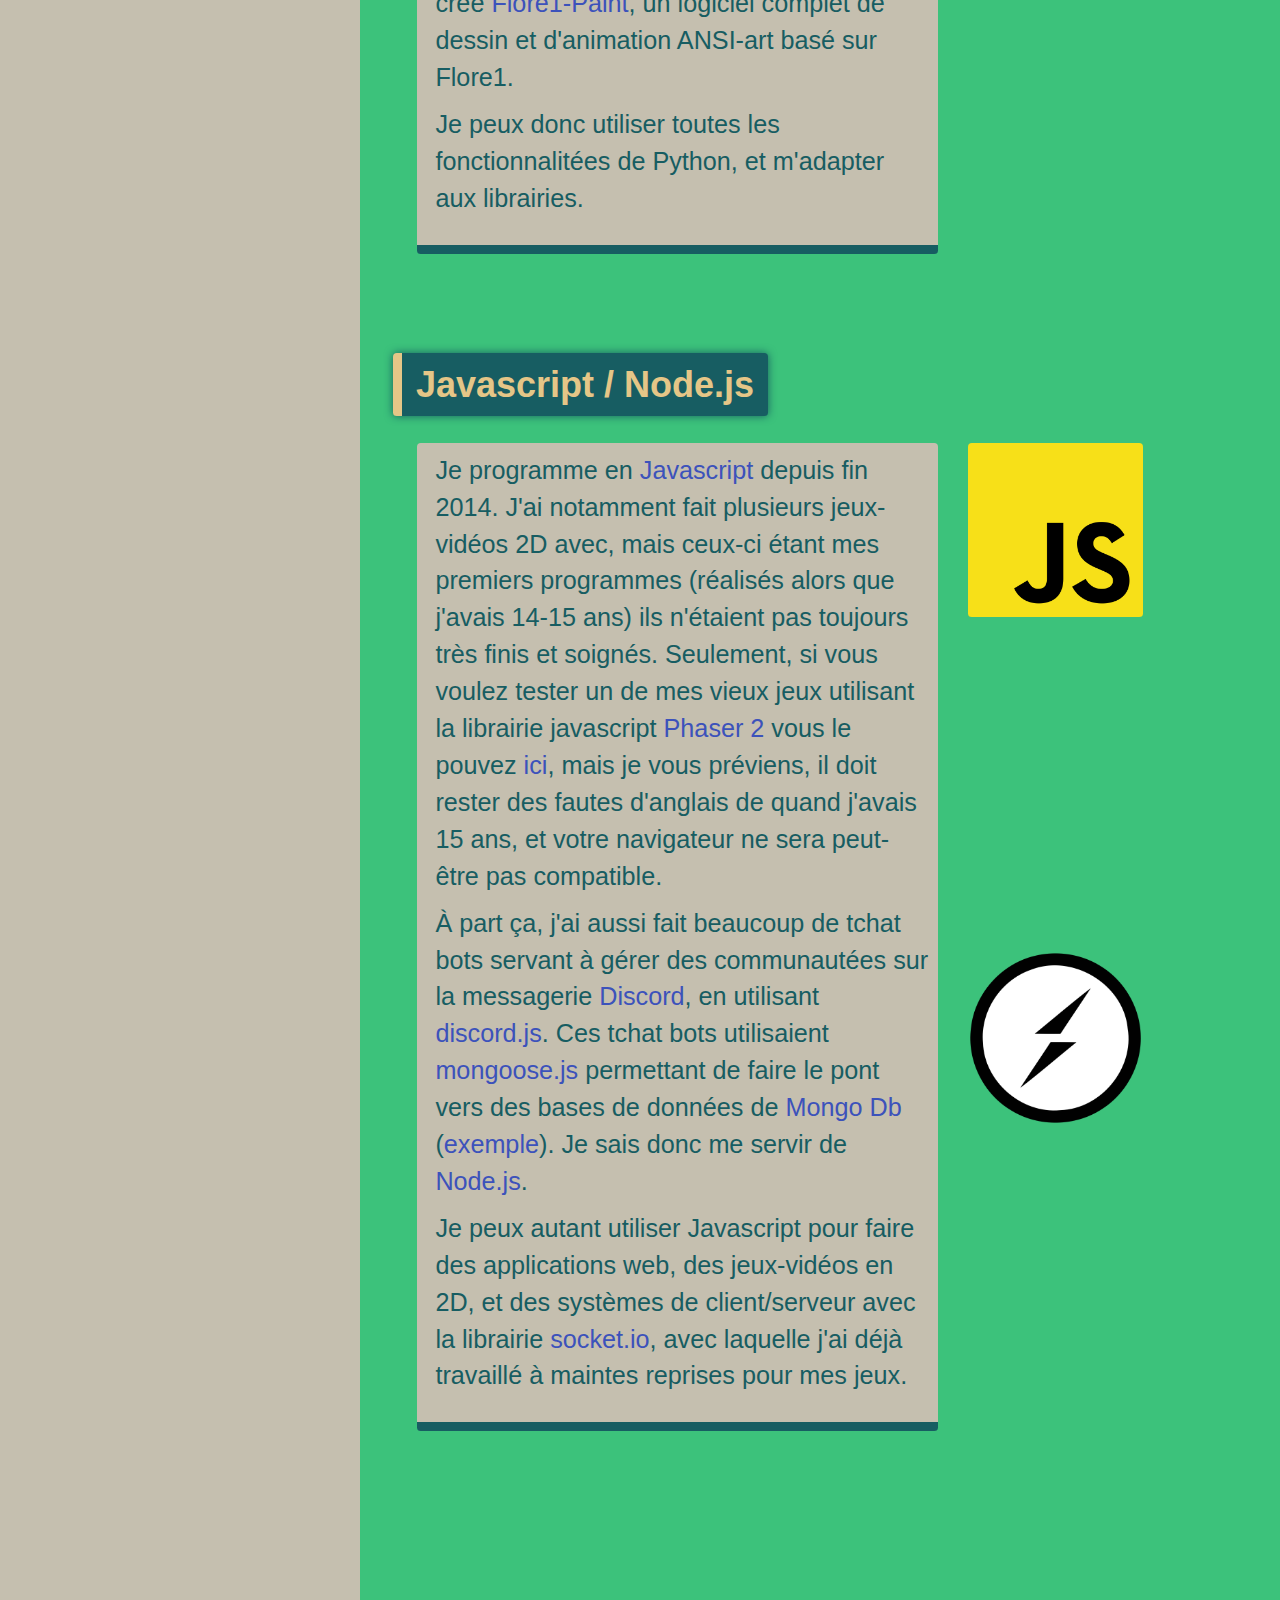
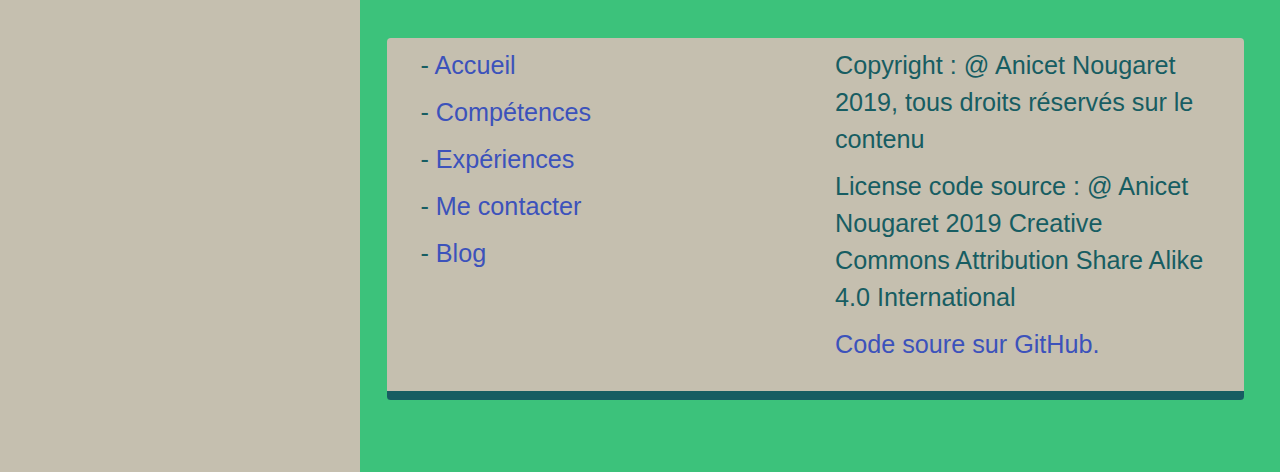
==== commit 39e5b99d: "correction de l'orthographe" ====
--- a/compétences.html
+++ b/compétences.html
@@ -1,32 +1,32 @@
 <!doctype html>
 <html lang="fr">
 
-  <head>
-
-      <title>e-portfolio</title>
-      <meta charset="utf-8">
-
-      <!-- Bootstrap -->
-      <meta http-equiv="X-UA-Compatible" content="IE=edge">
-      <meta name="viewport" content="width=device-width, initial-scale=1">
-      <link href="bootstrap/css/bootstrap.min.css" rel="stylesheet">
-
-      <!-- Polices d'écriture et icônes -->
-      <link href="https://fonts.googleapis.com/icon?family=Material+Icons" rel="stylesheet">
-      <link href="https://fonts.googleapis.com/css?family=Inconsolata|Questrial|Roboto+Mono|Staatliches&display=swap" rel="stylesheet">
-      <link href="https://fonts.googleapis.com/css?family=Source+Code+Pro&display=swap" rel="stylesheet">
-
-      <!-- CSS commun global -->
-      <link rel="stylesheet" href="css/global-rules-vars.css"/>
-      <!-- CSS pour l'orientation paysage (ratio largeur/hauteur > 1) -->
-      <link rel="stylesheet" href="css/css-orientation-paysage/main-paysage.css" media="only screen and (min-aspect-ratio: 5/4)"/>
-      <!-- CSS pour l'orientation portrait (ratio largeur/hauteur < 1) -->
-      <link rel="stylesheet" href="css/css-orientation-portrait/main-portrait.css" media="only screen and (max-aspect-ratio: 5/4)"/>
-
-  </head>
+<head>
+  <meta charset="utf-8">
+  <meta http-equiv="X-UA-Compatible" content="IE=edge">
+
+  <!-- Info générales -->
+  <title>e-portfolio</title>
+  <meta name="description" content="Portfolio numérique d'Anicet Nougaret"/>
+
+  <!-- Bootstrap -->
+  <meta name="viewport" content="width=device-width, initial-scale=1">
+  <link href="bootstrap/css/bootstrap.min.css" rel="stylesheet">
+
+  <!-- Polices d'écriture et icônes -->
+  <link href="https://fonts.googleapis.com/icon?family=Material+Icons" rel="stylesheet">
+  <link href="https://fonts.googleapis.com/css?family=Inconsolata|Questrial|Roboto+Mono|Staatliches&display=swap" rel="stylesheet">
+  <link href="https://fonts.googleapis.com/css?family=Source+Code+Pro&display=swap" rel="stylesheet">
+
+  <!-- CSS commun global -->
+  <link rel="stylesheet" href="css/global-rules-vars.css"/>
+  <!-- CSS pour l'orientation paysage (ratio largeur/hauteur > 1) -->
+  <link rel="stylesheet" href="css/css-orientation-paysage/main-paysage.css" media="only screen and (min-aspect-ratio: 6/5)"/>
+  <!-- CSS pour l'orientation portrait (ratio largeur/hauteur < 1) -->
+  <link rel="stylesheet" href="css/css-orientation-portrait/main-portrait.css" media="only screen and (max-aspect-ratio: 6/5)"/>
+</head>
 
   <body>
-    <script src="bootstrap/js/jquery.js"></script>
     <script src="bootstrap/js/bootstrap.min.js"></script>
     <rightpane>
       <div class="container-fluid articles">
@@ -70,7 +70,7 @@
             <div class="col-xl-5 col-lg-5 col-md-12 col-sm-12">
               <div class="article-content">
                 <p>
-                  Je programme en <a href="https://fr.wikipedia.org/wiki/C%2B%2B">C++</a> depuis Octobre 2019, mais je n'ai pas encore
+                  Je programme en <a href="https://fr.wikipedia.org/wiki/C%2B%2B">C++</a> depuis octobre 2019, mais je n'ai pas encore
                   essayé les fonctionnalités de programmation orientée objet avec ce langage.
                   Je peux pour l'instant m'adapter aux librairies, coder des types dynamiques
                   comme des piles et des listes dynamiques, avec toutes les fonctionnalitées attendues :
